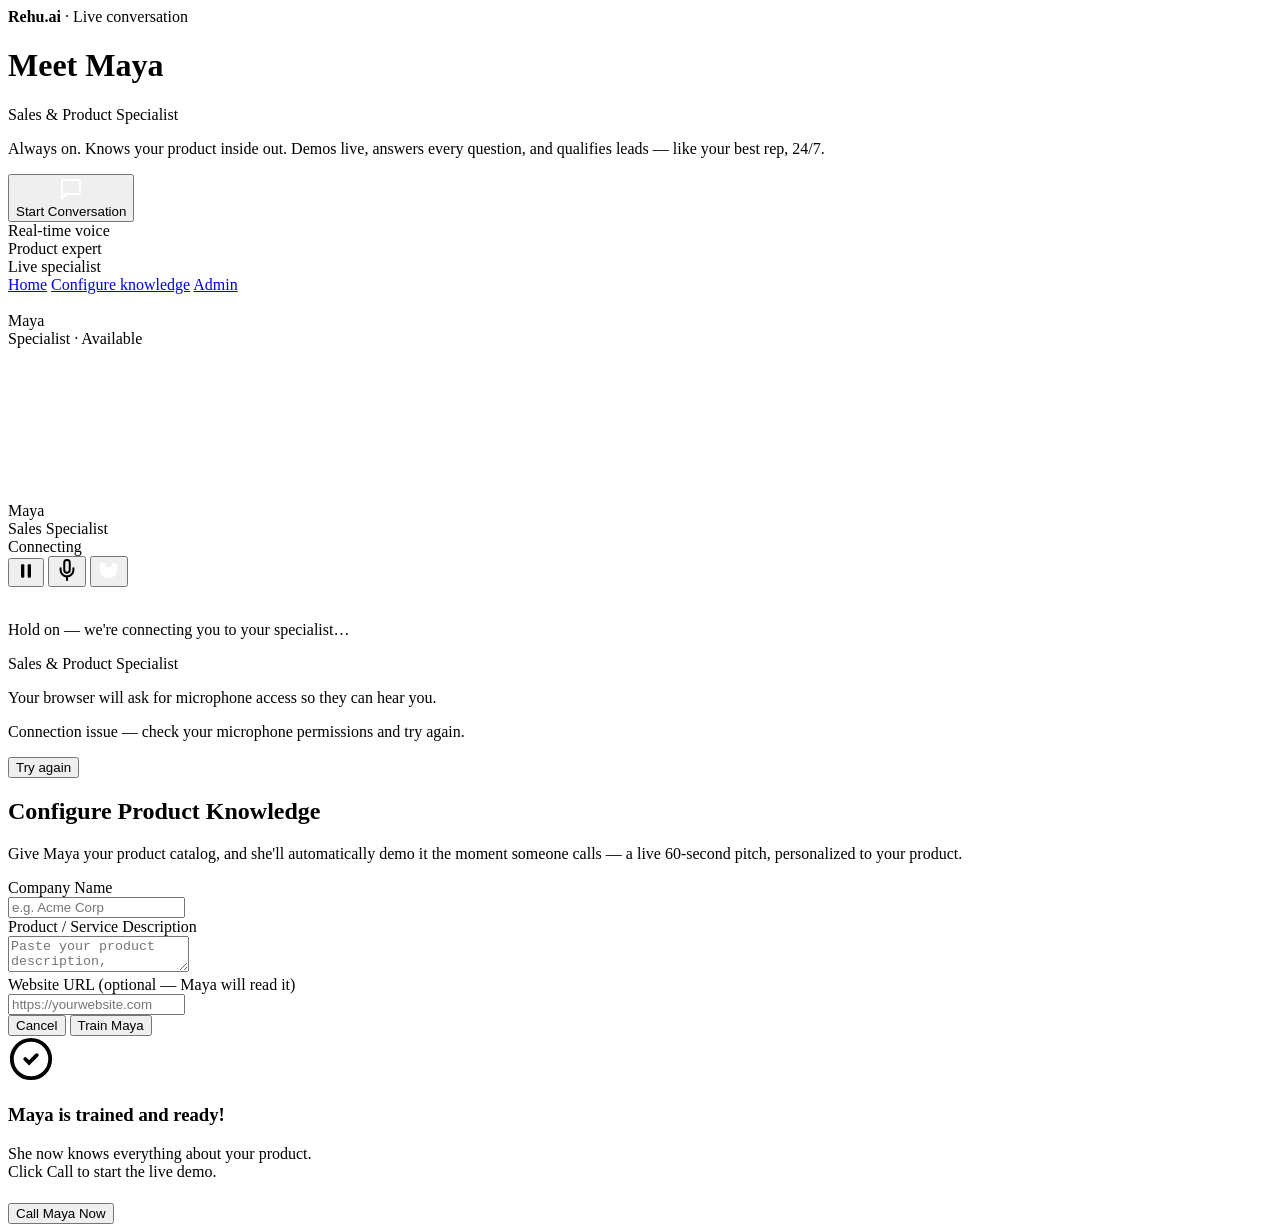
==== frontend/index.html @ 4619004e "Client-ready sprint: widget fix, admin auth, persona persistence, call UX. Fix embed widget to load " ====
<!DOCTYPE html>
<html lang="en" class="call-page">
<head>
<meta charset="UTF-8"/>
<meta name="viewport" content="width=device-width, initial-scale=1.0"/>
<title>Rehu.ai — Live Conversation</title>
<!-- LiveKit Web SDK — handles mic + avatar video in LiveAvatar FULL mode -->
<script src="https://cdn.jsdelivr.net/npm/livekit-client@2/dist/livekit-client.umd.min.js"></script>
<link rel="stylesheet" href="/static/rehu-light.css"/>
</head>
<body class="call-page">

<!-- LANDING -->
<div id="landing">
  <div class="l-left">
    <div class="brand"><strong>Rehu.ai</strong> · Live conversation</div>
    <div class="status-badge hidden" id="status-badge"></div>

    <h1 class="headline">Meet <span id="disp-name">Maya</span></h1>
    <p class="headline-role" id="disp-role">Sales &amp; Product Specialist</p>
    <p class="sub" id="disp-sub">Always on. Knows your product inside out. Demos live, answers every question, and qualifies leads — like your best rep, 24/7.</p>

    <!-- START CONVERSATION -->
    <button class="call-btn" id="call-btn" onclick="startCall()">
      <div class="ph">
        <svg width="24" height="24" viewBox="0 0 24 24" fill="none" stroke="white" stroke-width="2.2" stroke-linecap="round" stroke-linejoin="round">
          <path d="M21 15a2 2 0 0 1-2 2H7l-4 4V5a2 2 0 0 1 2-2h14a2 2 0 0 1 2 2z"/>
        </svg>
      </div>
      <span id="call-btn-label">Start Conversation</span>
    </button>

    <div class="feature-row">
      <div class="fpill">Real-time voice</div>
      <div class="fpill">Product expert</div>
      <div class="fpill">Live specialist</div>
    </div>
    <div class="l-links">
      <a href="/">Home</a>
      <a href="#" onclick="openCatalog();return false">Configure knowledge</a>
      <a href="/admin">Admin</a>
    </div>
  </div>

  <div class="l-right">
    <div class="av-frame persona-alive">
      <div class="av-skeleton" id="av-skeleton"></div>
      <img id="hero-img" class="persona-poster" src="" alt="" loading="eager"/>
      <div class="av-label">
        <div class="av-dot"></div>
        <div><div class="av-nm" id="av-nm">Maya</div><div class="av-st" id="av-st">Specialist · Available</div></div>
      </div>
    </div>
  </div>
</div>

<!-- CALL SCREEN -->
<div id="call-screen">
  <img id="call-poster" class="call-poster" alt="" />
  <video id="av-video" autoplay playsinline></video>

  <div class="cs-top">
    <div class="cs-id">
      <div class="cs-dot"></div>
      <div><div class="cs-nm" id="cs-nm">Maya</div><div class="cs-co" id="cs-co">Sales Specialist</div></div>
    </div>
    <div class="cs-chip" id="cs-chip">Connecting</div>
  </div>

  <div class="transcript" id="transcript"></div>

  <div class="cs-ctrl">
    <!-- Interrupt -->
    <button class="cbtn" title="Interrupt Maya" onclick="interrupt()">
      <svg width="20" height="20" viewBox="0 0 24 24" fill="currentColor">
        <rect x="6" y="4" width="4" height="16" rx="1"/><rect x="14" y="4" width="4" height="16" rx="1"/>
      </svg>
    </button>

    <!-- Mute / Unmute -->
    <button class="cbtn" id="mute-btn" title="Mute / Unmute mic" onclick="toggleMute()">
      <svg id="mic-on" width="22" height="22" viewBox="0 0 24 24" fill="none" stroke="currentColor" stroke-width="2.2" stroke-linecap="round">
        <path d="M12 1a3 3 0 0 0-3 3v8a3 3 0 0 0 6 0V4a3 3 0 0 0-3-3z"/>
        <path d="M19 10v2a7 7 0 0 1-14 0v-2"/>
        <line x1="12" y1="19" x2="12" y2="23"/>
      </svg>
      <svg id="mic-off" width="22" height="22" viewBox="0 0 24 24" fill="none" stroke="currentColor" stroke-width="2.2" stroke-linecap="round" style="display:none">
        <line x1="1" y1="1" x2="23" y2="23"/>
        <path d="M9 9v3a3 3 0 0 0 5.12 2.12M15 9.34V4a3 3 0 0 0-5.94-.6"/>
        <path d="M17 16.95A7 7 0 0 1 5 12v-2m14 0v2a7 7 0 0 1-.11 1.23"/>
        <line x1="12" y1="19" x2="12" y2="23"/>
      </svg>
    </button>

    <!-- End call -->
    <button class="cbtn" id="end-btn" title="End call" onclick="endCall()">
      <svg width="22" height="22" viewBox="0 0 24 24" fill="white">
        <path d="M18.36 5.64a9 9 0 0 0-12.73 0L1.22 10.05a1 1 0 0 0 0 1.41l2.83 2.83a1 1 0 0 0 1.41 0l1.42-1.42a1 1 0 0 1 1.41 0l3.54 3.54a1 1 0 0 1 0 1.41l-1.42 1.42a1 1 0 0 0 0 1.41l2.83 2.83a1 1 0 0 0 1.41 0l4.42-4.41a9 9 0 0 0 0-12.73z" transform="rotate(135 12 12)"/>
      </svg>
    </button>
  </div>
</div>

<!-- Immersive connect experience -->
<div id="connect-overlay" aria-live="polite">
  <div class="connect-card">
    <div class="connect-photo-wrap">
      <div class="connect-photo-ring"></div>
      <img id="connect-photo" src="" alt=""/>
    </div>
    <div class="connect-progress"><div class="connect-progress-bar"></div></div>
    <p class="connect-title" id="connect-title">Hold on — we're connecting you to your specialist…</p>
    <p class="connect-sub" id="connect-sub">Sales & Product Specialist</p>
    <p class="connect-mic-hint" id="connect-mic-hint">Your browser will ask for microphone access so they can hear you.</p>
  </div>
</div>

<div id="call-error-banner" class="call-error-banner hidden" role="alert">
  <p id="call-error-msg">Connection issue — check your microphone permissions and try again.</p>
  <button type="button" class="call-error-retry" onclick="startCall()">Try again</button>
</div>

<div id="overlay" style="display:none"></div>

<!-- Catalog modal -->
<div id="cat-modal" onclick="if(event.target===this)closeCatalog()">
  <div class="modal">
    <div id="cat-form">
      <h2>Configure Product Knowledge</h2>
      <p>Give Maya your product catalog, and she'll automatically demo it the moment someone calls — a live 60-second pitch, personalized to your product.</p>
      <div class="flbl">Company Name</div>
      <input class="fi" id="c-co" type="text" placeholder="e.g. Acme Corp"/>
      <div class="flbl">Product / Service Description</div>
      <textarea class="fi" id="c-txt" placeholder="Paste your product description, features, pricing, use cases, FAQs…"></textarea>
      <div class="flbl">Website URL (optional — Maya will read it)</div>
      <input class="fi" id="c-url" type="url" placeholder="https://yourwebsite.com"/>
      <div class="ma">
        <button class="mb s" onclick="closeCatalog()">Cancel</button>
        <button class="mb p" id="c-save" onclick="saveCatalog()">Train Maya</button>
      </div>
    </div>
    <div class="m-ok" id="cat-ok">
      <svg width="46" height="46" viewBox="0 0 24 24" fill="none" stroke="currentColor" stroke-width="2" stroke-linecap="round">
        <circle cx="12" cy="12" r="10"/><path d="M9 12l2 2 4-4"/>
      </svg>
      <h3>Maya is trained and ready!</h3>
      <p>She now knows everything about your product.<br>Click Call to start the live demo.</p>
      <div class="ma" style="margin-top:22px">
        <button class="mb p" onclick="closeCatalog();startCall()">Call Maya Now</button>
      </div>
    </div>
  </div>
</div>

<script src="/static/call-experience.js"></script>
<script src="/static/persona-live.js"></script>
<script>
// ═══════════════ STATE ═══════════════
let sessionId   = null;
let livekitRoom = null;
let avatarAudioEl = null;
let wsConn      = null;
let sessionMode = 'liveavatar';
let micEnabled  = true;
let personaId   = new URLSearchParams(location.search).get('persona') || 'default';
const urlParams = new URLSearchParams(location.search);
const isWidget  = urlParams.get('widget') === '1';
let personaName = 'Maya';
let companyName = 'our company';

const PERSONA_SUBS = {
  'hr-interviewer': (n, c) => `${n} conducts structured first-round interviews for ${c}. Evaluates candidates consistently — upload job descriptions in Admin.`,
  'onboarding-guide': (n, c) => `${n} is your onboarding guide at ${c} — policies, IT, benefits, and first-week support, 24/7.`,
  'human-chatbot': (n, c) => `${n} delivers live voice and video support for ${c} — a human presence, not a text widget.`,
  'support-agent': (n, c) => `${n} handles tier-1 support for ${c} — empathetic, fast, and always available.`,
  'product-demo': (n, c) => `${n} hosts interactive product demos for ${c}. Walkthroughs that adapt to each visitor.`,
  'demo-host': (n, c) => `${n} hosts interactive product demos for ${c}.`,
  'healthcare-guide': (n, c) => `${n} explains services and guides patients through next steps for ${c} — clear, empathetic, and compliant.`,
  'meeting-assistant': (n, c) => `${n} is your meeting assistant for ${c}. Enterprise Zoom and Teams join coming soon.`,
  'default': (n, c) => `${n} is your sales and product specialist for ${c}. Live demos, qualification, and Smartsheet-ready lead capture — 24/7.`,
};
let roleTitle = 'Sales & Product Specialist';
let transcriptPending = null;
let mediaRec    = null;
let isRecording = false;
let liveavatarKeySet = false;

// ═══════════════ INIT ═══════════════
window.addEventListener('load', async () => {
  if (isWidget) {
    document.body.classList.add('widget-mode');
    const accent = urlParams.get('color');
    if (accent) document.documentElement.style.setProperty('--accent', decodeURIComponent(accent));
  }
  await loadPersona();
  await initExperience();
  if (window.RehuCall) RehuCall.initAlivePersona('.av-frame');
  // Live idle preview only on homepage — call page starts preview after session to avoid conflicts
});

window.addEventListener('pagehide', () => {
  if (window.RehuPersonaLive) RehuPersonaLive.stop();
});

function roleSubtitle() {
  const co = companyName && companyName !== 'our company' ? companyName : '';
  if (roleTitle && co) return `${roleTitle} @ ${co}`;
  return roleTitle || co || 'Specialist';
}

async function initExperience() {
  if (!window.RehuCall) return;
  await RehuCall.loadExperience(personaId);
  const exp = RehuCall.getExperience();
  if (exp?.role_title) {
    roleTitle = exp.role_title;
    const dr = document.getElementById('disp-role');
    if (dr) dr.textContent = roleTitle;
  }
  RehuCall.applyLanding(personaName, roleTitle);
  const csCo = document.getElementById('cs-co');
  if (csCo) csCo.textContent = roleSubtitle();
  if (exp?.preview_url) {
    RehuCall.setPreviewImage(exp.preview_url);
    const poster = document.getElementById('call-poster');
    if (poster) poster.src = exp.preview_url;
  }
}

async function loadPersona() {
  try {
    const p = await fetch(`/api/personas/${personaId}`).then(r => {
      if (!r.ok) { personaId = 'default'; return fetch('/api/personas/default').then(x => x.json()); }
      return r.json();
    });
    personaName = p.persona_name || 'Maya';
    companyName = p.company_name || 'our company';
    setNames(personaName);
    document.getElementById('cs-co').textContent = roleSubtitle();
    document.title = `Rehu.ai — Meet ${personaName}`;

    const subFn = PERSONA_SUBS[personaId] || PERSONA_SUBS.default;
    document.getElementById('disp-sub').textContent = subFn(personaName, companyName);

    const h = await fetch('/health').then(r=>r.json());
    liveavatarKeySet = !!h.services?.liveavatar_key_set;
    const b = document.getElementById('status-badge');
    if (!liveavatarKeySet) {
      b.className='status-badge warn'; b.innerHTML='Add LIVEAVATAR_API_KEY to enable video persona'; b.classList.remove('hidden');
    } else if (h.services.sandbox_mode) {
      b.className='status-badge ok';
      b.innerHTML='Demo mode — specialist knowledge &amp; voice active';
      b.classList.remove('hidden');
    }
  } catch(e) {}
}

function setNames(n) {
  ['disp-name','av-nm','cs-nm'].forEach(id=>{const el=document.getElementById(id);if(el)el.textContent=n;});
  const lbl = document.getElementById('call-btn-label');
  if (lbl) lbl.textContent = `Talk to ${n}`;
}


function hideCallError() {
  const b = document.getElementById('call-error-banner');
  if (b) b.classList.add('hidden');
}

function showCallError(msg) {
  const b = document.getElementById('call-error-banner');
  const m = document.getElementById('call-error-msg');
  if (m && msg) m.textContent = msg;
  if (b) b.classList.remove('hidden');
  if (window.RehuCall) RehuCall.hideConnectOverlay();
  document.getElementById('call-screen').style.display = 'none';
  document.getElementById('landing').style.display = 'grid';
  resetBtn();
}


// ═══════════════ START CALL ═══════════════
async function startCall() {
  const btn = document.getElementById('call-btn');
  hideCallError();
  btn.disabled = true;
  btn.innerHTML = `<div class="ph"><div class="spinner" style="width:22px;height:22px;border-width:2px;border-top-color:#fff;border-color:rgba(255,255,255,.3)"></div></div><span>Connecting…</span>`;

  if (window.RehuPersonaLive) {
    await RehuPersonaLive.stop();
    await new Promise((r) => setTimeout(r, 400));
  }

  if (window.RehuCall) RehuCall.showConnectOverlay(personaName);
  RehuCall?.transitionToCall();

  try {
    const res = await fetch('/api/sessions', {
      method:'POST', headers:{'Content-Type':'application/json'},
      body: JSON.stringify({persona_id: personaId}),
    });
    if (!res.ok) throw new Error('HTTP '+res.status);
    const data = await res.json();

    sessionId   = data.session_id;
    personaName = data.persona_name || personaName;
    sessionMode = data.mode || 'voice_only';

    setNames(personaName);
    document.getElementById('cs-co').textContent = roleSubtitle();
    setChip('connecting');
    if (data.sandbox_stream) {
      const chip = document.getElementById('cs-chip');
      chip.dataset.demo = '1';
    }

    if (sessionMode==='liveavatar' && data.livekit_url && data.livekit_client_token) {
      try {
        await connectLiveKit(data.livekit_url, data.livekit_client_token);
        if (data.opening_text) addMsg('ai', data.opening_text);
      } catch (lkErr) {
        console.error(lkErr);
        showCallError('Connection issue — retry or check microphone permissions.');
        return;
      }
    } else if (sessionMode === 'voice_only' && liveavatarKeySet) {
      showCallError('Connection issue — could not start video session. Please try again.');
      return;
    } else {
      await connectVoiceWS(data.opening_text||'');
      if (window.RehuCall) RehuCall.hideConnectOverlay();
    }
  } catch(e) {
    console.error(e);
    showCallError('Connection issue — retry or check microphone permissions.');
  }
}

// ═══════════════ LIVEKIT (LiveAvatar FULL mode) ═══════════════
function attachAvatarVideo(track) {
  if (!track || track.kind !== 'video') return;
  const v = document.getElementById('av-video');
  if (!v) return;
  track.attach(v);
  v.style.opacity = '1';
  v.style.display = 'block';
  const poster = document.getElementById('call-poster');
  if (poster) poster.classList.add('hidden');
  v.play().catch(() => {});
  setChip('listening');
  if (window.RehuCall) RehuCall.hideConnectOverlay();
}

function attachAvatarAudio(track) {
  if (!track || track.kind !== 'audio') return;
  if (avatarAudioEl) {
    try { track.detach(avatarAudioEl); } catch (e) {}
    avatarAudioEl.remove();
    avatarAudioEl = null;
  }
  avatarAudioEl = track.attach();
  avatarAudioEl.autoplay = true;
  avatarAudioEl.playsInline = true;
  avatarAudioEl.style.cssText = 'position:fixed;left:-9999px;width:1px;height:1px;opacity:0';
  document.body.appendChild(avatarAudioEl);
  const playAudio = async () => {
    try {
      if (livekitRoom) await livekitRoom.startAudio();
      await avatarAudioEl.play();
    } catch (e) {
      console.warn('Avatar audio play:', e);
    }
  };
  playAudio();
  setTimeout(playAudio, 400);
  setTimeout(playAudio, 1200);
}

function attachRemoteTracks(room, LC) {
  for (const participant of room.remoteParticipants.values()) {
    for (const pub of participant.trackPublications.values()) {
      if (pub.track) {
        if (pub.kind === 'video') attachAvatarVideo(pub.track);
        if (pub.kind === 'audio') attachAvatarAudio(pub.track);
      }
    }
  }
}

async function connectLiveKit(lkUrl, lkToken) {
  const LC = window.LivekitClient;
  if (!LC) throw new Error('LiveKit SDK not loaded');

  livekitRoom = new LC.Room({ adaptiveStream: true, dynacast: true });

  livekitRoom.on(LC.RoomEvent.TrackSubscribed, (track, pub, participant) => {
    console.log('Track subscribed:', track.kind, participant?.identity);
    if (track.kind === 'video') attachAvatarVideo(track);
    if (track.kind === 'audio') attachAvatarAudio(track);
  });

  livekitRoom.on(LC.RoomEvent.DataReceived, (data, participant, kind, topic) => {
    const text = new TextDecoder().decode(data);
    console.log('DataReceived topic:', topic, 'data:', text.slice(0, 120));
    try {
      handleAgentEvt(JSON.parse(text));
    } catch (e) {}
  });

  livekitRoom.on(LC.RoomEvent.Disconnected, () => { if (sessionId) endCall(); });

  await livekitRoom.connect(lkUrl, lkToken, { autoSubscribe: true });
  console.log('✓ LiveKit connected, room state:', livekitRoom.state);

  attachRemoteTracks(livekitRoom, LC);

  try {
    await livekitRoom.startAudio();
  } catch (e) {
    console.warn('startAudio failed:', e);
  }

  await enableMic();

  setTimeout(() => {
    if (window.RehuCall) RehuCall.hideConnectOverlay();
    const v = document.getElementById('av-video');
    if (v && v.style.opacity !== '1') {
      showCallError('Connection issue — video did not load. Check microphone permissions and try again.');
      if (livekitRoom) { try { livekitRoom.disconnect(); } catch (e) {} livekitRoom = null; }
    }
  }, 12000);
}

async function enableMic() {
  try {
    await livekitRoom.localParticipant.setMicrophoneEnabled(true);
    micEnabled = true;
    updateMicUI();
    if (window.RehuCall) RehuCall.hideConnectOverlay();
    console.log('✓ Mic published — real-time conversation active');
  } catch(e) {
    console.warn('Mic access denied:', e);
    if (window.RehuCall) RehuCall.hideConnectOverlay();
  }
}

function handleAgentEvt(evt) {
  const cs = document.getElementById('call-screen');
  switch(evt.event_type) {
    case 'avatar.speak_started':
      setChip('speaking'); cs.classList.add('maya-speaks'); break;
    case 'avatar.speak_ended':
      setChip('listening'); cs.classList.remove('maya-speaks'); break;
    case 'user.speak_started':
      const mb = document.getElementById('mute-btn');
      if (!mb.classList.contains('muted')) {
        mb.classList.add('user-speaking');
        setTimeout(()=>mb.classList.remove('user-speaking'), 1500);
      }
      break;
    case 'transcript.user':
      if (evt.data?.text) addMsg('me', evt.data.text); break;
    case 'transcript.avatar':
      if (evt.data?.text) addMsg('ai', evt.data.text); break;
    case 'avatar.ready':
      if (window.RehuCall) RehuCall.hideConnectOverlay();
      setChip('listening'); break;
  }
}

function sendCtrl(type, extra={}) {
  if (!livekitRoom) return;
  livekitRoom.localParticipant.publishData(
    new TextEncoder().encode(JSON.stringify({
      event_id: crypto.randomUUID(), event_type: type, session_id: sessionId, ...extra
    })),
    {reliable:true, topic:'agent-control'}
  ).catch(()=>{});
}

function interrupt() {
  sendCtrl('avatar.interrupt');
  document.getElementById('call-screen').classList.remove('maya-speaks');
  setChip('listening');
}

async function toggleMute() {
  micEnabled = !micEnabled;
  if (livekitRoom) {
    try { await livekitRoom.localParticipant.setMicrophoneEnabled(micEnabled); } catch(e){}
  } else {
    // voice-only fallback
    micEnabled ? startVoiceRec() : stopVoiceRec();
  }
  updateMicUI();
}

function updateMicUI() {
  const btn = document.getElementById('mute-btn');
  document.getElementById('mic-on').style.display  = micEnabled ? '' : 'none';
  document.getElementById('mic-off').style.display = micEnabled ? 'none' : '';
  if (micEnabled) { btn.classList.remove('muted'); if(document.getElementById('cs-chip').textContent==='Muted') setChip('listening'); }
  else { btn.classList.add('muted'); setChip('muted'); }
}

// ═══════════════ VOICE-ONLY FALLBACK ═══════════════
async function connectVoiceWS(openingText) {
  const proto = location.protocol==='https:'?'wss:':'ws:';
  wsConn = new WebSocket(`${proto}//${location.host}/ws/voice/${sessionId}`);
  wsConn.onopen = () => {
    setTimeout(()=>wsConn?.readyState===1 && wsConn.send(JSON.stringify({type:'start_demo'})), 400);
    setChip('listening');
    startVoiceRec(); // auto-start continuous mic
  };
  wsConn.onmessage = e => {
    const m = JSON.parse(e.data);
    if (m.type==='transcript') addMsg(m.role==='assistant'?'ai':'me', m.text);
    else if (m.type==='audio') playAudio(m.data);
    else if (m.type==='status') {
      const s = (m.message||'').toLowerCase();
      setChip(s.includes('speak')?'speaking':s.includes('think')?'thinking':'listening');
    }
  };
  wsConn.onclose = () => { if(sessionId) endCall(); };
}

async function startVoiceRec() {
  if (isRecording) return;
  try {
    const stream = await navigator.mediaDevices.getUserMedia({audio:true});
    mediaRec = new MediaRecorder(stream, {mimeType:'audio/webm'});
    mediaRec.ondataavailable = e => {
      if (e.data.size>0 && wsConn?.readyState===1 && micEnabled) {
        const rd = new FileReader();
        rd.onloadend = () => wsConn.send(JSON.stringify({type:'audio_chunk',data:rd.result.split(',')[1]}));
        rd.readAsDataURL(e.data);
      }
    };
    mediaRec.start(300);
    isRecording = true;
  } catch(e) { console.warn('Mic denied for voice mode'); }
}

function stopVoiceRec() {
  if (!isRecording||!mediaRec) return;
  mediaRec.stop(); mediaRec.stream?.getTracks().forEach(t=>t.stop()); isRecording=false;
}

function playAudio(b64) {
  const url = URL.createObjectURL(new Blob([Uint8Array.from(atob(b64),c=>c.charCodeAt(0))],{type:'audio/mpeg'}));
  const a   = new Audio(url);
  a.onended = ()=>URL.revokeObjectURL(url);
  a.play().catch(()=>{});
}

// ═══════════════ END CALL ═══════════════
async function endCall() {
  const sid = sessionId; sessionId = null;
  if (livekitRoom) { try{await livekitRoom.disconnect();}catch(e){} livekitRoom=null; }
  if (wsConn)      { try{wsConn.send(JSON.stringify({type:'end'}));wsConn.close();}catch(e){} wsConn=null; }
  stopVoiceRec();
  if (avatarAudioEl) { avatarAudioEl.remove(); avatarAudioEl = null; }
  const v = document.getElementById('av-video');
  if (v) try{v.srcObject=null;}catch(e){}
  document.getElementById('call-screen').classList.remove('maya-speaks');
  if (sid) fetch(`/api/sessions/${sid}`,{method:'DELETE'}).catch(()=>{});
  document.getElementById('call-screen').style.display = 'none';
  document.getElementById('landing').style.display     = 'grid';
  document.getElementById('transcript').innerHTML = '';
  micEnabled = true; updateMicUI(); resetBtn();
  const poster = document.getElementById('call-poster');
  if (poster) poster.classList.remove('hidden');
  const chip = document.getElementById('cs-chip');
  if (chip) delete chip.dataset.demo;
  if (isWidget) {
    window.parent.postMessage({ type: 'sh:session_ended' }, '*');
  }
}

// ═══════════════ UI ═══════════════
function setChip(state) {
  const c = document.getElementById('cs-chip');
  c.className='cs-chip';
  if (c.dataset.demo === '1' && state === 'listening') {
    c.textContent = 'Demo mode';
    c.classList.add('demo');
    return;
  }
  const labels = {
    connecting:'Connecting…',
    listening:'Listening',
    speaking:`${personaName} is speaking`,
    thinking:'Thinking…',
    muted:'Muted',
  };
  c.textContent = labels[state] || state;
  if (state!=='connecting') c.classList.add(state);
}
function addMsg(role,text) {
  if (!text) return;
  const append = () => {
    const w=document.getElementById('transcript'),el=document.createElement('div');
    el.className='tmsg '+role; el.textContent=text; w.appendChild(el);
    while(w.children.length>6) w.removeChild(w.firstChild);
    w.scrollTop=w.scrollHeight;
  };
  if (transcriptPending) cancelAnimationFrame(transcriptPending);
  transcriptPending = requestAnimationFrame(() => { append(); transcriptPending = null; });
}
function showOv() {}
function updateOv() {}
function hideOv() { if (window.RehuCall) RehuCall.hideConnectOverlay(); }
function resetBtn() {
  const btn=document.getElementById('call-btn'); btn.disabled=false;
  btn.innerHTML=`<div class="ph"><svg width="24" height="24" viewBox="0 0 24 24" fill="none" stroke="white" stroke-width="2.2" stroke-linecap="round" stroke-linejoin="round"><path d="M21 15a2 2 0 0 1-2 2H7l-4 4V5a2 2 0 0 1 2-2h14a2 2 0 0 1 2 2z"/></svg></div><span id="call-btn-label">Talk to ${personaName}</span>`;
}

// ═══════════════ CATALOG MODAL ═══════════════
function openCatalog()  { document.getElementById('cat-modal').classList.add('show'); }
function closeCatalog() {
  document.getElementById('cat-modal').classList.remove('show');
  document.getElementById('cat-form').style.display='';
  document.getElementById('cat-ok').style.display='none';
  const b=document.getElementById('c-save');b.disabled=false;b.textContent='Train Maya';
}
async function saveCatalog() {
  const co=document.getElementById('c-co').value.trim();
  const tx=document.getElementById('c-txt').value.trim();
  const ur=document.getElementById('c-url').value.trim();
  if (!tx&&!ur) { alert('Please enter a description or URL.'); return; }
  const btn=document.getElementById('c-save'); btn.disabled=true; btn.textContent='Training…';
  try {
    if (co) { await fetch(`/api/personas/${personaId}`,{method:'PUT',headers:{'Content-Type':'application/json'},body:JSON.stringify({persona_id:personaId,persona_name:personaName,company_name:co})}); companyName=co; }
    if (tx) await fetch('/api/knowledge/add',{method:'POST',headers:{'Content-Type':'application/json'},body:JSON.stringify({persona_id:personaId,source_type:'text',content:tx,title:`${co||'Product'} Knowledge`})});
    if (ur) await fetch('/api/knowledge/add',{method:'POST',headers:{'Content-Type':'application/json'},body:JSON.stringify({persona_id:personaId,source_type:'url',content:ur,title:co||'Website'})});
    if (co) document.getElementById('disp-sub').textContent=`${personaName} knows everything about ${co}. She demos live, handles every question, and qualifies leads — 24/7.`;
    document.getElementById('cat-form').style.display='none';
    document.getElementById('cat-ok').style.display='block';
  } catch(e) { alert('Error: '+e.message); btn.disabled=false; btn.textContent='Train Maya'; }
}
</script>
</body>
</html>
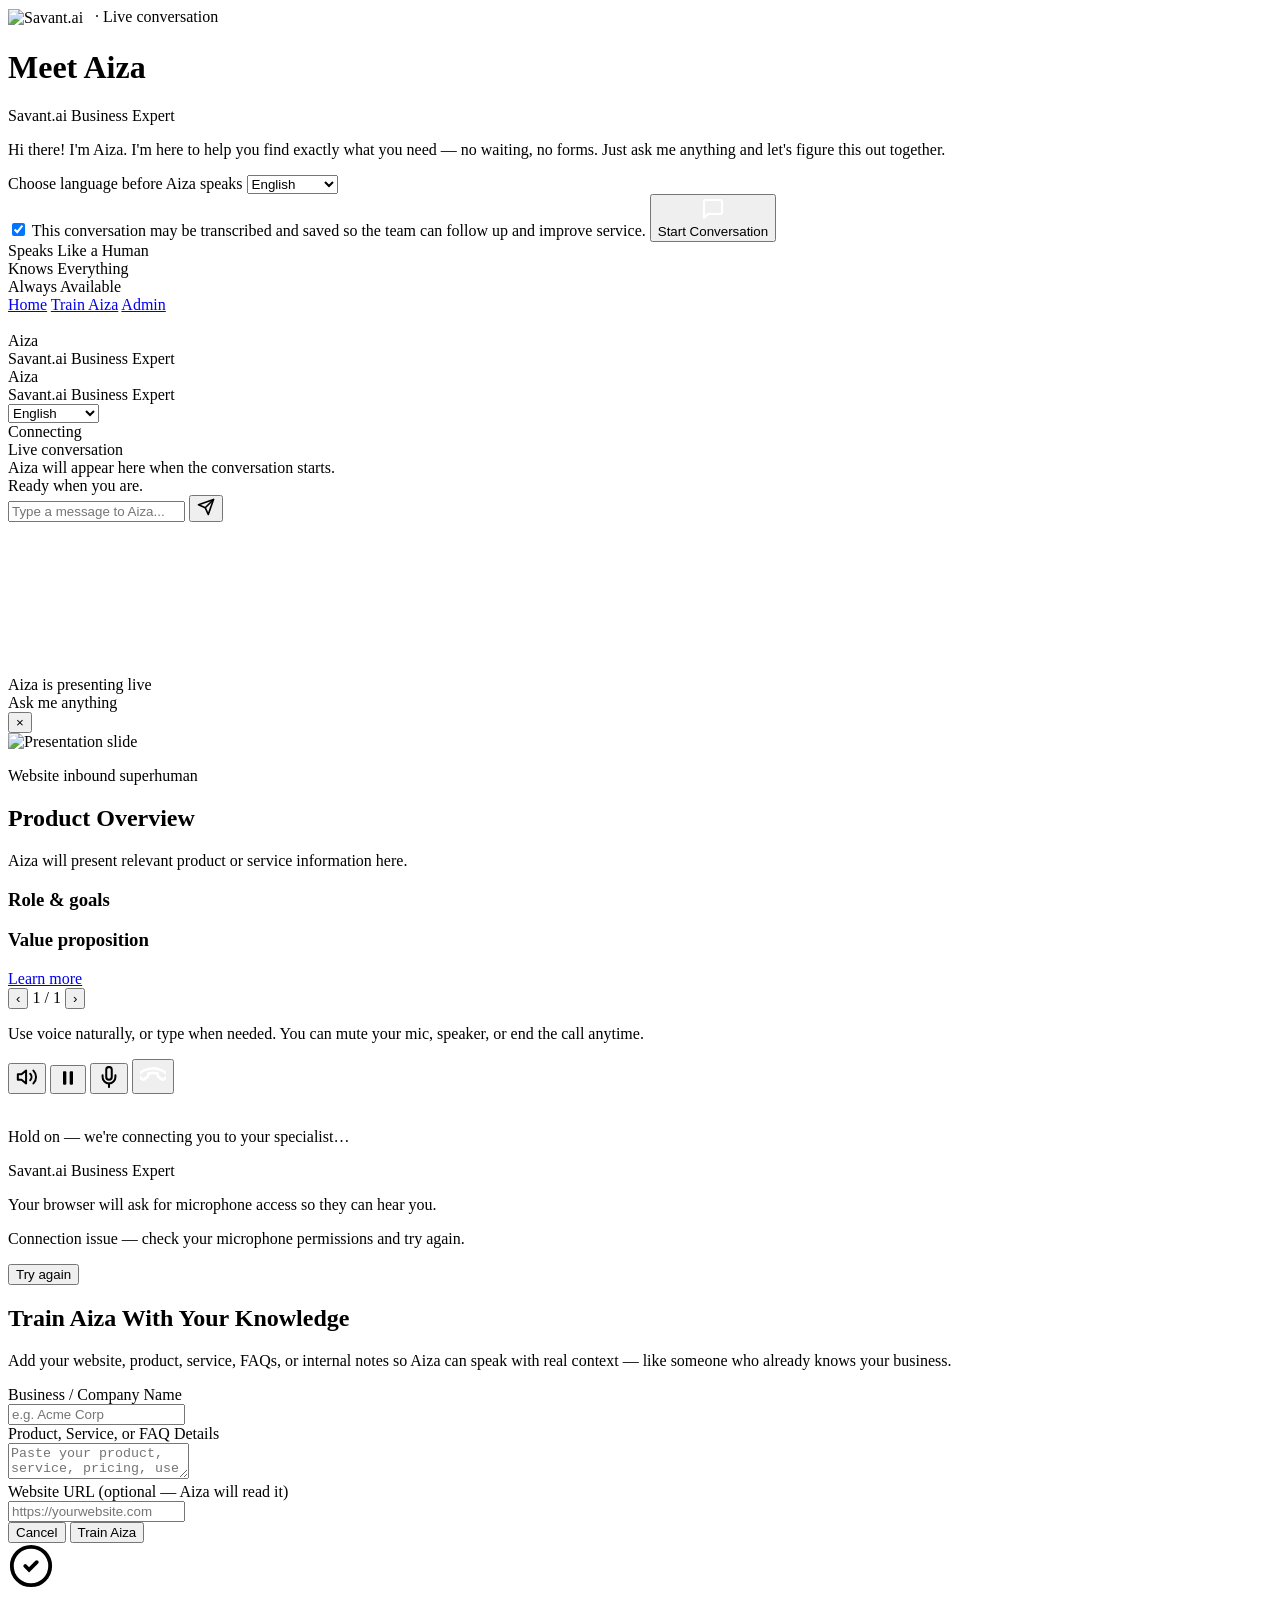
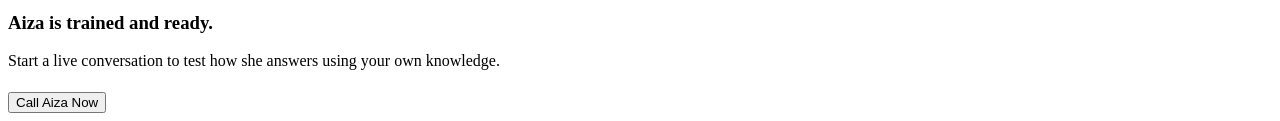
==== commit 6cc811a3: "Savant.ai cinematic homepage + real-time persona connections Frontend - Rewrite homepage.html as a s" ====
--- a/frontend/index.html
+++ b/frontend/index.html
@@ -3,22 +3,45 @@
 <head>
 <meta charset="UTF-8"/>
 <meta name="viewport" content="width=device-width, initial-scale=1.0"/>
-<title>Rehu.ai — Live Conversation</title>
+<title>The Smart Human.ai — Live Conversation</title>
+<link rel="icon" type="image/svg+xml" href="/static/savant-icon.svg"/>
+<link rel="apple-touch-icon" href="/static/savant-icon.svg"/>
 <!-- LiveKit Web SDK — handles mic + avatar video in LiveAvatar FULL mode -->
 <script src="https://cdn.jsdelivr.net/npm/livekit-client@2/dist/livekit-client.umd.min.js"></script>
-<link rel="stylesheet" href="/static/rehu-light.css"/>
+<link rel="stylesheet" href="/static/savant-light.css"/>
 </head>
 <body class="call-page">
 
 <!-- LANDING -->
 <div id="landing">
   <div class="l-left">
-    <div class="brand"><strong>Rehu.ai</strong> · Live conversation</div>
+    <div class="brand"><img src="/static/savant-logo.svg" alt="Savant.ai" style="height:24px;width:auto;max-width:220px;vertical-align:middle;margin-right:8px"/> · Live conversation</div>
     <div class="status-badge hidden" id="status-badge"></div>
 
-    <h1 class="headline">Meet <span id="disp-name">Maya</span></h1>
-    <p class="headline-role" id="disp-role">Sales &amp; Product Specialist</p>
-    <p class="sub" id="disp-sub">Always on. Knows your product inside out. Demos live, answers every question, and qualifies leads — like your best rep, 24/7.</p>
+    <h1 class="headline">Meet <span id="disp-name">Aiza</span></h1>
+    <p class="headline-role" id="disp-role">Savant.ai Business Expert</p>
+    <p class="sub" id="disp-sub">Hi there! I'm Aiza. I'm here to help you find exactly what you need — no waiting, no forms. Just ask me anything and let's figure this out together.</p>
+
+    <div class="lang-row">
+      <label class="flbl" for="call-language">Choose language before Aiza speaks</label>
+      <select class="fi lang-select" id="call-language" onchange="applyLanguageChoice()">
+        <option value="en">English</option>
+        <option value="zh">Chinese</option>
+        <option value="ar">Arabic</option>
+        <option value="es">Spanish</option>
+        <option value="fr">French</option>
+        <option value="hi">Hindi</option>
+        <option value="te">Telugu</option>
+        <option value="ja">Japanese</option>
+        <option value="de">German</option>
+        <option value="pt">Portuguese</option>
+      </select>
+    </div>
+
+    <label class="consent-row">
+      <input type="checkbox" id="consent-check" checked/>
+      <span id="consent-copy">This conversation may be transcribed and saved so the team can follow up and improve service.</span>
+    </label>
 
     <!-- START CONVERSATION -->
     <button class="call-btn" id="call-btn" onclick="startCall()">
@@ -31,13 +54,13 @@
     </button>
 
     <div class="feature-row">
-      <div class="fpill">Real-time voice</div>
-      <div class="fpill">Product expert</div>
-      <div class="fpill">Live specialist</div>
+      <div class="fpill">Speaks Like a Human</div>
+      <div class="fpill">Knows Everything</div>
+      <div class="fpill">Always Available</div>
     </div>
     <div class="l-links">
       <a href="/">Home</a>
-      <a href="#" onclick="openCatalog();return false">Configure knowledge</a>
+      <a href="#" onclick="openCatalog();return false">Train Aiza</a>
       <a href="/admin">Admin</a>
     </div>
   </div>
@@ -48,7 +71,7 @@
       <img id="hero-img" class="persona-poster" src="" alt="" loading="eager"/>
       <div class="av-label">
         <div class="av-dot"></div>
-        <div><div class="av-nm" id="av-nm">Maya</div><div class="av-st" id="av-st">Specialist · Available</div></div>
+        <div><div class="av-nm" id="av-nm">Aiza</div><div class="av-st" id="av-st">Savant.ai Business Expert</div></div>
       </div>
     </div>
   </div>
@@ -56,48 +79,133 @@
 
 <!-- CALL SCREEN -->
 <div id="call-screen">
-  <img id="call-poster" class="call-poster" alt="" />
-  <video id="av-video" autoplay playsinline></video>
-
-  <div class="cs-top">
-    <div class="cs-id">
-      <div class="cs-dot"></div>
-      <div><div class="cs-nm" id="cs-nm">Maya</div><div class="cs-co" id="cs-co">Sales Specialist</div></div>
+  <div class="call-shell">
+    <div class="cs-top">
+      <div class="cs-id">
+        <div class="cs-dot"></div>
+        <div><div class="cs-nm" id="cs-nm">Aiza</div><div class="cs-co" id="cs-co">Savant.ai Business Expert</div></div>
+      </div>
+      <div class="cs-top-right">
+        <select class="cs-lang-select" id="call-language-live" onchange="switchCallLanguage(this.value)" aria-label="Change conversation language">
+          <option value="en">English</option>
+          <option value="es">Spanish</option>
+          <option value="fr">French</option>
+          <option value="hi">Hindi</option>
+          <option value="te">Telugu</option>
+          <option value="ja">Japanese</option>
+          <option value="zh">Chinese</option>
+          <option value="ar">Arabic</option>
+          <option value="de">German</option>
+          <option value="pt">Portuguese</option>
+        </select>
+        <div class="lang-confirm" id="lang-confirm" aria-live="polite"></div>
+        <div class="cs-chip" id="cs-chip">Connecting</div>
+      </div>
     </div>
-    <div class="cs-chip" id="cs-chip">Connecting</div>
-  </div>
-
-  <div class="transcript" id="transcript"></div>
-
-  <div class="cs-ctrl">
-    <!-- Interrupt -->
-    <button class="cbtn" title="Interrupt Maya" onclick="interrupt()">
-      <svg width="20" height="20" viewBox="0 0 24 24" fill="currentColor">
-        <rect x="6" y="4" width="4" height="16" rx="1"/><rect x="14" y="4" width="4" height="16" rx="1"/>
-      </svg>
-    </button>
-
-    <!-- Mute / Unmute -->
-    <button class="cbtn" id="mute-btn" title="Mute / Unmute mic" onclick="toggleMute()">
-      <svg id="mic-on" width="22" height="22" viewBox="0 0 24 24" fill="none" stroke="currentColor" stroke-width="2.2" stroke-linecap="round">
-        <path d="M12 1a3 3 0 0 0-3 3v8a3 3 0 0 0 6 0V4a3 3 0 0 0-3-3z"/>
-        <path d="M19 10v2a7 7 0 0 1-14 0v-2"/>
-        <line x1="12" y1="19" x2="12" y2="23"/>
-      </svg>
-      <svg id="mic-off" width="22" height="22" viewBox="0 0 24 24" fill="none" stroke="currentColor" stroke-width="2.2" stroke-linecap="round" style="display:none">
-        <line x1="1" y1="1" x2="23" y2="23"/>
-        <path d="M9 9v3a3 3 0 0 0 5.12 2.12M15 9.34V4a3 3 0 0 0-5.94-.6"/>
-        <path d="M17 16.95A7 7 0 0 1 5 12v-2m14 0v2a7 7 0 0 1-.11 1.23"/>
-        <line x1="12" y1="19" x2="12" y2="23"/>
-      </svg>
-    </button>
-
-    <!-- End call -->
-    <button class="cbtn" id="end-btn" title="End call" onclick="endCall()">
-      <svg width="22" height="22" viewBox="0 0 24 24" fill="white">
-        <path d="M18.36 5.64a9 9 0 0 0-12.73 0L1.22 10.05a1 1 0 0 0 0 1.41l2.83 2.83a1 1 0 0 0 1.41 0l1.42-1.42a1 1 0 0 1 1.41 0l3.54 3.54a1 1 0 0 1 0 1.41l-1.42 1.42a1 1 0 0 0 0 1.41l2.83 2.83a1 1 0 0 0 1.41 0l4.42-4.41a9 9 0 0 0 0-12.73z" transform="rotate(135 12 12)"/>
-      </svg>
-    </button>
+
+    <div class="call-split">
+      <aside class="chat-col" aria-label="Live transcript and chat">
+        <div class="presenter-dock" id="presenter-dock" aria-label="Aiza live presenter"></div>
+        <div class="chat-label">Live conversation</div>
+        <div class="transcript" id="transcript">
+          <div class="transcript-empty" id="transcript-empty">Aiza will appear here when the conversation starts.</div>
+        </div>
+        <div class="chat-status" id="chat-status">Ready when you are.</div>
+        <form class="chat-input-row" onsubmit="sendChatMessage(event)">
+          <input class="chat-input" id="chat-input" type="text" autocomplete="off" placeholder="Type a message to Aiza..."/>
+          <button class="chat-send" type="submit" title="Send message" aria-label="Send message">
+            <svg width="18" height="18" viewBox="0 0 24 24" fill="none" stroke="currentColor" stroke-width="2.2" stroke-linecap="round" stroke-linejoin="round">
+              <path d="M22 2L11 13"/>
+              <path d="M22 2L15 22L11 13L2 9L22 2Z"/>
+            </svg>
+          </button>
+        </form>
+      </aside>
+
+      <main class="media-col" aria-label="Aiza live video">
+        <div class="video-wrap" id="avatar-stage">
+          <img id="call-poster" class="call-poster" alt="" />
+          <video id="av-video" autoplay playsinline></video>
+          <div class="presenter-caption" aria-hidden="true">
+            <span class="presenter-pulse"></span>
+            <span>Aiza is presenting live</span>
+          </div>
+          <div class="avatar-idle-presence" aria-hidden="true">
+            <span class="idle-orb"></span>
+            <span id="avatar-presence-label">Ask me anything</span>
+          </div>
+          <section class="presentation-stage hidden" id="presentation-stage" aria-label="Product presentation">
+            <button class="presentation-close" type="button" onclick="closePresentation()" aria-label="Close presentation">×</button>
+            <div class="slide-viewport">
+              <img id="presentation-image" class="presentation-image hidden" alt="Presentation slide" />
+              <div class="presentation-slide" id="presentation-fallback">
+                <p class="presentation-eyebrow" id="presentation-eyebrow">Website inbound superhuman</p>
+                <h2 id="presentation-title">Product Overview</h2>
+                <p id="presentation-subtitle">Aiza will present relevant product or service information here.</p>
+                <div class="presentation-grid">
+                  <div>
+                    <h3>Role & goals</h3>
+                    <ul id="presentation-bullets"></ul>
+                  </div>
+                  <div>
+                    <h3>Value proposition</h3>
+                    <ul id="presentation-values"></ul>
+                  </div>
+                </div>
+                <a class="presentation-cta hidden" id="presentation-cta" href="#" target="_blank" rel="noopener">Learn more</a>
+              </div>
+            </div>
+            <div class="slide-controls hidden" id="slide-controls" aria-label="Slide navigation">
+              <button type="button" onclick="showPresentationSlide(-1)" aria-label="Previous slide">‹</button>
+              <span id="slide-count">1 / 1</span>
+              <button type="button" onclick="showPresentationSlide(1)" aria-label="Next slide">›</button>
+            </div>
+          </section>
+        </div>
+        <p class="privacy-notice">Use voice naturally, or type when needed. You can mute your mic, speaker, or end the call anytime.</p>
+      </main>
+    </div>
+
+    <div class="cs-ctrl">
+      <button class="cbtn" id="speaker-btn" title="Speaker on / off" aria-label="Speaker on / off" onclick="toggleSpeaker()">
+        <svg id="speaker-on" width="22" height="22" viewBox="0 0 24 24" fill="none" stroke="currentColor" stroke-width="2.2" stroke-linecap="round" stroke-linejoin="round">
+          <path d="M11 5L6 9H2v6h4l5 4V5z"/>
+          <path d="M15.5 8.5a5 5 0 0 1 0 7"/>
+          <path d="M19 5a10 10 0 0 1 0 14"/>
+        </svg>
+        <svg id="speaker-off" width="22" height="22" viewBox="0 0 24 24" fill="none" stroke="currentColor" stroke-width="2.2" stroke-linecap="round" stroke-linejoin="round" style="display:none">
+          <path d="M11 5L6 9H2v6h4l5 4V5z"/>
+          <line x1="22" y1="9" x2="16" y2="15"/>
+          <line x1="16" y1="9" x2="22" y2="15"/>
+        </svg>
+      </button>
+
+      <button class="cbtn" title="Interrupt Aiza" aria-label="Interrupt Aiza" onclick="interrupt()">
+        <svg width="20" height="20" viewBox="0 0 24 24" fill="currentColor">
+          <rect x="6" y="4" width="4" height="16" rx="1"/><rect x="14" y="4" width="4" height="16" rx="1"/>
+        </svg>
+      </button>
+
+      <button class="cbtn" id="mute-btn" title="Mute / Unmute mic" aria-label="Mute / Unmute mic" onclick="toggleMute()">
+        <svg id="mic-on" width="22" height="22" viewBox="0 0 24 24" fill="none" stroke="currentColor" stroke-width="2.2" stroke-linecap="round">
+          <path d="M12 1a3 3 0 0 0-3 3v8a3 3 0 0 0 6 0V4a3 3 0 0 0-3-3z"/>
+          <path d="M19 10v2a7 7 0 0 1-14 0v-2"/>
+          <line x1="12" y1="19" x2="12" y2="23"/>
+        </svg>
+        <svg id="mic-off" width="22" height="22" viewBox="0 0 24 24" fill="none" stroke="currentColor" stroke-width="2.2" stroke-linecap="round" style="display:none">
+          <line x1="1" y1="1" x2="23" y2="23"/>
+          <path d="M9 9v3a3 3 0 0 0 5.12 2.12M15 9.34V4a3 3 0 0 0-5.94-.6"/>
+          <path d="M17 16.95A7 7 0 0 1 5 12v-2m14 0v2a7 7 0 0 1-.11 1.23"/>
+          <line x1="12" y1="19" x2="12" y2="23"/>
+        </svg>
+      </button>
+
+      <button class="cbtn" id="end-btn" title="End call" aria-label="End call" onclick="endCall()">
+        <svg width="26" height="26" viewBox="0 0 24 24" fill="none" stroke="white" stroke-width="2.5" stroke-linecap="round" stroke-linejoin="round">
+          <path d="M22 16.92v3a2 2 0 0 1-2.18 2A19.72 19.72 0 0 1 11.19 19 19.38 19.38 0 0 1 5 12.81 19.72 19.72 0 0 1 2.08 4.18 2 2 0 0 1 4.06 2h3a2 2 0 0 1 2 1.72c.12.9.33 1.77.62 2.61a2 2 0 0 1-.45 2.11L8.09 9.91a16 16 0 0 0 6 6l1.47-1.14a2 2 0 0 1 2.11-.45c.84.29 1.71.5 2.61.62A2 2 0 0 1 22 16.92z" transform="rotate(135 12 12)"/>
+        </svg>
+      </button>
+    </div>
   </div>
 </div>
 
@@ -110,7 +218,7 @@
     </div>
     <div class="connect-progress"><div class="connect-progress-bar"></div></div>
     <p class="connect-title" id="connect-title">Hold on — we're connecting you to your specialist…</p>
-    <p class="connect-sub" id="connect-sub">Sales & Product Specialist</p>
+    <p class="connect-sub" id="connect-sub">Savant.ai Business Expert</p>
     <p class="connect-mic-hint" id="connect-mic-hint">Your browser will ask for microphone access so they can hear you.</p>
   </div>
 </div>
@@ -126,27 +234,27 @@
 <div id="cat-modal" onclick="if(event.target===this)closeCatalog()">
   <div class="modal">
     <div id="cat-form">
-      <h2>Configure Product Knowledge</h2>
-      <p>Give Maya your product catalog, and she'll automatically demo it the moment someone calls — a live 60-second pitch, personalized to your product.</p>
-      <div class="flbl">Company Name</div>
+      <h2>Train Aiza With Your Knowledge</h2>
+      <p>Add your website, product, service, FAQs, or internal notes so Aiza can speak with real context — like someone who already knows your business.</p>
+      <div class="flbl">Business / Company Name</div>
       <input class="fi" id="c-co" type="text" placeholder="e.g. Acme Corp"/>
-      <div class="flbl">Product / Service Description</div>
-      <textarea class="fi" id="c-txt" placeholder="Paste your product description, features, pricing, use cases, FAQs…"></textarea>
-      <div class="flbl">Website URL (optional — Maya will read it)</div>
+      <div class="flbl">Product, Service, or FAQ Details</div>
+      <textarea class="fi" id="c-txt" placeholder="Paste your product, service, pricing, use cases, FAQs, or internal notes…"></textarea>
+      <div class="flbl">Website URL (optional — Aiza will read it)</div>
       <input class="fi" id="c-url" type="url" placeholder="https://yourwebsite.com"/>
       <div class="ma">
         <button class="mb s" onclick="closeCatalog()">Cancel</button>
-        <button class="mb p" id="c-save" onclick="saveCatalog()">Train Maya</button>
+        <button class="mb p" id="c-save" onclick="saveCatalog()">Train Aiza</button>
       </div>
     </div>
     <div class="m-ok" id="cat-ok">
       <svg width="46" height="46" viewBox="0 0 24 24" fill="none" stroke="currentColor" stroke-width="2" stroke-linecap="round">
         <circle cx="12" cy="12" r="10"/><path d="M9 12l2 2 4-4"/>
       </svg>
-      <h3>Maya is trained and ready!</h3>
-      <p>She now knows everything about your product.<br>Click Call to start the live demo.</p>
+      <h3>Aiza is trained and ready.</h3>
+      <p>Start a live conversation to test how she answers using your own knowledge.</p>
       <div class="ma" style="margin-top:22px">
-        <button class="mb p" onclick="closeCatalog();startCall()">Call Maya Now</button>
+        <button class="mb p" onclick="closeCatalog();startCall()">Call Aiza Now</button>
       </div>
     </div>
   </div>
@@ -165,8 +273,65 @@
 let personaId   = new URLSearchParams(location.search).get('persona') || 'default';
 const urlParams = new URLSearchParams(location.search);
 const isWidget  = urlParams.get('widget') === '1';
-let personaName = 'Maya';
+let personaName = 'Aiza';
 let companyName = 'our company';
+let selectedLanguage = urlParams.get('lang') || 'en';
+let speakerEnabled = true;
+let openingFallbackTimer = null;
+let avatarSpeechSeen = false;
+let avatarAudioAttached = false;
+let micAutoPaused = false;
+let fallbackTtsActive = false;
+let suppressVisitorAudioUntil = 0;
+let endingCall = false;
+let reconnectingAvatar = false;
+let avatarReconnectAttempts = 0;
+let livekitConnectSerial = 0;
+let demoTimerHandle = null;
+let demoTimerStarted = false;
+const fallbackAudioEls = new Set();
+const partialTranscriptEls = {};
+const transcriptSeen = new Set();
+let complianceSettings = null;
+let activeProductCardId = '';
+let lastUserIntentText = '';
+let presentationOpenedAt = 0;
+let presentationReturnTimer = null;
+let presentationSlides = [];
+let presentationSlideIndex = 0;
+const leadCaptureState = {
+  active: false,
+  asked: false,
+  saved: false,
+  endPrompted: false,
+  intent: '',
+  fields: { visitor_name: '', visitor_email: '', company_name: '', preferred_time: '', topic: '' },
+};
+
+const LANGUAGE_LABELS = {
+  en: 'English',
+  zh: 'Chinese',
+  ar: 'Arabic',
+  es: 'Spanish',
+  fr: 'French',
+  hi: 'Hindi',
+  te: 'Telugu',
+  ja: 'Japanese',
+  de: 'German',
+  pt: 'Portuguese',
+};
+const SPEECH_LANGS = {
+  en: 'en-US',
+  zh: 'zh-CN',
+  ar: 'ar-SA',
+  es: 'es-ES',
+  fr: 'fr-FR',
+  hi: 'hi-IN',
+  te: 'te-IN',
+  ja: 'ja-JP',
+  de: 'de-DE',
+  pt: 'pt-BR',
+};
 
 const PERSONA_SUBS = {
   'hr-interviewer': (n, c) => `${n} conducts structured first-round interviews for ${c}. Evaluates candidates consistently — upload job descriptions in Admin.`,
@@ -177,9 +342,9 @@
   'demo-host': (n, c) => `${n} hosts interactive product demos for ${c}.`,
   'healthcare-guide': (n, c) => `${n} explains services and guides patients through next steps for ${c} — clear, empathetic, and compliant.`,
   'meeting-assistant': (n, c) => `${n} is your meeting assistant for ${c}. Enterprise Zoom and Teams join coming soon.`,
-  'default': (n, c) => `${n} is your sales and product specialist for ${c}. Live demos, qualification, and Smartsheet-ready lead capture — 24/7.`,
+  'default': (n, c) => `Hi there! I'm ${n}. I'm here to help you find exactly what you need — no waiting, no forms. Just ask me anything and let's figure this out together.`,
 };
-let roleTitle = 'Sales & Product Specialist';
+let roleTitle = 'Savant.ai Business Expert';
 let transcriptPending = null;
 let mediaRec    = null;
 let isRecording = false;
@@ -192,6 +357,12 @@
     const accent = urlParams.get('color');
     if (accent) document.documentElement.style.setProperty('--accent', decodeURIComponent(accent));
   }
+  const langSelect = document.getElementById('call-language');
+  if (langSelect && LANGUAGE_LABELS[selectedLanguage]) langSelect.value = selectedLanguage;
+  const liveLangSelect = document.getElementById('call-language-live');
+  if (liveLangSelect && LANGUAGE_LABELS[selectedLanguage]) liveLangSelect.value = selectedLanguage;
+  applyLanguageChoice();
+  await loadComplianceSettings();
   await loadPersona();
   await initExperience();
   if (window.RehuCall) RehuCall.initAlivePersona('.av-frame');
@@ -233,11 +404,11 @@
       if (!r.ok) { personaId = 'default'; return fetch('/api/personas/default').then(x => x.json()); }
       return r.json();
     });
-    personaName = p.persona_name || 'Maya';
+    personaName = p.persona_name || 'Aiza';
     companyName = p.company_name || 'our company';
     setNames(personaName);
     document.getElementById('cs-co').textContent = roleSubtitle();
-    document.title = `Rehu.ai — Meet ${personaName}`;
+    document.title = `The Smart Human.ai — Meet ${personaName}`;
 
     const subFn = PERSONA_SUBS[personaId] || PERSONA_SUBS.default;
     document.getElementById('disp-sub').textContent = subFn(personaName, companyName);
@@ -249,7 +420,7 @@
       b.className='status-badge warn'; b.innerHTML='Add LIVEAVATAR_API_KEY to enable video persona'; b.classList.remove('hidden');
     } else if (h.services.sandbox_mode) {
       b.className='status-badge ok';
-      b.innerHTML='Demo mode — specialist knowledge &amp; voice active';
+      b.innerHTML='Live Now — Your Expert Is Ready';
       b.classList.remove('hidden');
     }
   } catch(e) {}
@@ -259,6 +430,71 @@
   ['disp-name','av-nm','cs-nm'].forEach(id=>{const el=document.getElementById(id);if(el)el.textContent=n;});
   const lbl = document.getElementById('call-btn-label');
   if (lbl) lbl.textContent = `Talk to ${n}`;
+}
+
+function applyLanguageChoice(sourceValue) {
+  const select = document.getElementById('call-language');
+  const liveSelect = document.getElementById('call-language-live');
+  selectedLanguage = sourceValue || select?.value || liveSelect?.value || selectedLanguage || 'en';
+  if (!LANGUAGE_LABELS[selectedLanguage]) selectedLanguage = 'en';
+  if (select) select.value = selectedLanguage;
+  if (liveSelect) liveSelect.value = selectedLanguage;
+
+  const isRtl = selectedLanguage === 'ar';
+  const call = document.getElementById('call-screen');
+  if (call) {
+    call.dir = isRtl ? 'rtl' : 'ltr';
+    call.classList.toggle('call-rtl', isRtl);
+  }
+
+  const input = document.getElementById('chat-input');
+  if (input) {
+    input.dir = isRtl ? 'rtl' : 'ltr';
+    input.placeholder = isRtl ? 'اكتب رسالة إلى Aiza...' : 'Type a message to Aiza...';
+  }
+
+  const confirm = document.getElementById('lang-confirm');
+  if (confirm) confirm.textContent = '';
+}
+
+async function switchCallLanguage(lang) {
+  const previous = selectedLanguage;
+  applyLanguageChoice(lang);
+  if (selectedLanguage === previous) return;
+  showLanguageConfirmation();
+  if (sessionId) {
+    fetch(`/api/sessions/${sessionId}/language`, {
+      method: 'PATCH',
+      headers: { 'Content-Type': 'application/json' },
+      body: JSON.stringify({ language: selectedLanguage }),
+    }).catch(() => {});
+  }
+  sendCtrl('session.language_changed', { language: selectedLanguage, data: { language: selectedLanguage } });
+  if (wsConn?.readyState === WebSocket.OPEN) {
+    wsConn.send(JSON.stringify({ type: 'language', language: selectedLanguage }));
+  }
+}
+
+function showLanguageConfirmation() {
+  const confirm = document.getElementById('lang-confirm');
+  if (!confirm) return;
+  confirm.textContent = `${LANGUAGE_LABELS[selectedLanguage]} active`;
+  confirm.classList.remove('show');
+  void confirm.offsetWidth;
+  confirm.classList.add('show');
+  setTimeout(() => confirm.classList.remove('show'), 2200);
+}
+
+async function loadComplianceSettings() {
+  try {
+    const settings = await fetch('/api/compliance/settings').then(r => r.ok ? r.json() : null);
+    if (!settings) return;
+    complianceSettings = settings;
+    const copy = document.getElementById('consent-copy');
+    const check = document.getElementById('consent-check');
+    if (copy) copy.textContent = settings.consent_text || copy.textContent;
+    if (check) check.required = !!settings.consent_required;
+  } catch(e) {}
 }
 
 
@@ -282,7 +518,16 @@
 // ═══════════════ START CALL ═══════════════
 async function startCall() {
   const btn = document.getElementById('call-btn');
+  const consentCheck = document.getElementById('consent-check');
+  if (complianceSettings?.consent_required && consentCheck && !consentCheck.checked) {
+    showCallError('Please accept the conversation transcript notice before starting.');
+    return;
+  }
   hideCallError();
+  endingCall = false;
+  reconnectingAvatar = false;
+  avatarReconnectAttempts = 0;
+  setAvatarPresence('ready');
   btn.disabled = true;
   btn.innerHTML = `<div class="ph"><div class="spinner" style="width:22px;height:22px;border-width:2px;border-top-color:#fff;border-color:rgba(255,255,255,.3)"></div></div><span>Connecting…</span>`;
 
@@ -292,12 +537,44 @@
   }
 
   if (window.RehuCall) RehuCall.showConnectOverlay(personaName);
+  closePresentation();
   RehuCall?.transitionToCall();
+  applyLanguageChoice();
 
   try {
+    const urlUserId    = urlParams.get('user_id') || '';
+    const urlUserPlan  = urlParams.get('user_plan') || '';
+    const urlUserStage = urlParams.get('user_stage') || '';
+    const urlPage      = urlParams.get('page') || '';
+
     const res = await fetch('/api/sessions', {
       method:'POST', headers:{'Content-Type':'application/json'},
-      body: JSON.stringify({persona_id: personaId}),
+      body: JSON.stringify({
+        persona_id: personaId,
+        language: selectedLanguage,
+        user_id:      urlUserId    || undefined,
+        user_plan:    urlUserPlan  || undefined,
+        user_stage:   urlUserStage || undefined,
+        page_context: urlPage      || undefined,
+        metadata: {
+          widget: isWidget,
+          widget_mode: isWidget,
+          source_page: location.href,
+          user_agent: navigator.userAgent,
+          user: {
+            id:    urlUserId    || undefined,
+            plan:  urlUserPlan  || undefined,
+            stage: urlUserStage || undefined,
+            page:  urlPage      || undefined,
+          },
+          consent: {
+            accepted: !!consentCheck?.checked,
+            text: document.getElementById('consent-copy')?.textContent || '',
+            accepted_at: new Date().toISOString(),
+            store_audio: !!complianceSettings?.store_audio,
+          },
+        },
+      }),
     });
     if (!res.ok) throw new Error('HTTP '+res.status);
     const data = await res.json();
@@ -305,6 +582,8 @@
     sessionId   = data.session_id;
     personaName = data.persona_name || personaName;
     sessionMode = data.mode || 'voice_only';
+    selectedLanguage = data.language || selectedLanguage;
+    applyLanguageChoice();
 
     setNames(personaName);
     document.getElementById('cs-co').textContent = roleSubtitle();
@@ -317,7 +596,7 @@
     if (sessionMode==='liveavatar' && data.livekit_url && data.livekit_client_token) {
       try {
         await connectLiveKit(data.livekit_url, data.livekit_client_token);
-        if (data.opening_text) addMsg('ai', data.opening_text);
+        scheduleOpeningFallback(data.opening_text || '');
       } catch (lkErr) {
         console.error(lkErr);
         showCallError('Connection issue — retry or check microphone permissions.');
@@ -330,6 +609,7 @@
       await connectVoiceWS(data.opening_text||'');
       if (window.RehuCall) RehuCall.hideConnectOverlay();
     }
+    maybeStartDemoTimer();
   } catch(e) {
     console.error(e);
     showCallError('Connection issue — retry or check microphone permissions.');
@@ -347,6 +627,8 @@
   const poster = document.getElementById('call-poster');
   if (poster) poster.classList.add('hidden');
   v.play().catch(() => {});
+  reconnectingAvatar = false;
+  setAvatarPresence('ready');
   setChip('listening');
   if (window.RehuCall) RehuCall.hideConnectOverlay();
 }
@@ -359,8 +641,15 @@
     avatarAudioEl = null;
   }
   avatarAudioEl = track.attach();
+  avatarAudioAttached = true;
+  if (openingFallbackTimer) {
+    clearTimeout(openingFallbackTimer);
+    openingFallbackTimer = null;
+  }
+  if (window.speechSynthesis) window.speechSynthesis.cancel();
   avatarAudioEl.autoplay = true;
   avatarAudioEl.playsInline = true;
+  avatarAudioEl.muted = !speakerEnabled;
   avatarAudioEl.style.cssText = 'position:fixed;left:-9999px;width:1px;height:1px;opacity:0';
   document.body.appendChild(avatarAudioEl);
   const playAudio = async () => {
@@ -390,6 +679,7 @@
 async function connectLiveKit(lkUrl, lkToken) {
   const LC = window.LivekitClient;
   if (!LC) throw new Error('LiveKit SDK not loaded');
+  const connectSerial = ++livekitConnectSerial;
 
   livekitRoom = new LC.Room({ adaptiveStream: true, dynacast: true });
 
@@ -397,6 +687,12 @@
     console.log('Track subscribed:', track.kind, participant?.identity);
     if (track.kind === 'video') attachAvatarVideo(track);
     if (track.kind === 'audio') attachAvatarAudio(track);
+  });
+
+  livekitRoom.on(LC.RoomEvent.TrackUnsubscribed, (track) => {
+    if (track?.kind === 'video' && sessionId && !endingCall) {
+      handleAvatarDisconnect('avatar_video_unsubscribed');
+    }
   });
 
   livekitRoom.on(LC.RoomEvent.DataReceived, (data, participant, kind, topic) => {
@@ -407,7 +703,11 @@
     } catch (e) {}
   });
 
-  livekitRoom.on(LC.RoomEvent.Disconnected, () => { if (sessionId) endCall(); });
+  livekitRoom.on(LC.RoomEvent.Disconnected, () => {
+    if (endingCall || !sessionId) return;
+    livekitRoom = null;
+    handleAvatarDisconnect('LiveAvatar stream disconnected');
+  });
 
   await livekitRoom.connect(lkUrl, lkToken, { autoSubscribe: true });
   console.log('✓ LiveKit connected, room state:', livekitRoom.state);
@@ -423,6 +723,7 @@
   await enableMic();
 
   setTimeout(() => {
+    if (connectSerial !== livekitConnectSerial || !sessionId) return;
     if (window.RehuCall) RehuCall.hideConnectOverlay();
     const v = document.getElementById('av-video');
     if (v && v.style.opacity !== '1') {
@@ -430,6 +731,80 @@
       if (livekitRoom) { try { livekitRoom.disconnect(); } catch (e) {} livekitRoom = null; }
     }
   }, 12000);
+}
+
+function setAvatarPresence(state, message = '') {
+  const stage = document.getElementById('avatar-stage');
+  const label = document.getElementById('avatar-presence-label');
+  const poster = document.getElementById('call-poster');
+  const video = document.getElementById('av-video');
+  if (!stage) return;
+  stage.classList.toggle('avatar-reconnecting', state === 'reconnecting');
+  stage.classList.toggle('avatar-disconnected', state === 'expired' || state === 'offline');
+  if (label) {
+    label.textContent = message || (state === 'reconnecting'
+      ? 'Reconnecting Aiza...'
+      : state === 'expired'
+        ? 'Aiza session ended. You can reconnect or end the call.'
+        : 'Ask me anything');
+  }
+  if (state === 'reconnecting' || state === 'expired' || state === 'offline') {
+    if (poster) poster.classList.remove('hidden');
+    if (video) video.style.opacity = '0';
+    setChip('connecting');
+  }
+}
+
+async function handleAvatarDisconnect(reason = 'avatar_disconnected') {
+  if (!sessionId || reconnectingAvatar) return;
+  reconnectingAvatar = true;
+  avatarReconnectAttempts += 1;
+  if (avatarAudioEl) { avatarAudioEl.remove(); avatarAudioEl = null; }
+  avatarAudioAttached = false;
+  setAvatarPresence('reconnecting', avatarReconnectAttempts > 1 ? 'Still reconnecting Aiza...' : 'Reconnecting Aiza...');
+  persistSessionEvent(`Avatar stream disconnected: ${reason}`, 'avatar_disconnect');
+
+  try {
+    await new Promise((resolve) => setTimeout(resolve, 900));
+    const ok = await reconnectLiveAvatar();
+    if (ok) {
+      avatarReconnectAttempts = 0;
+      addMsg('system', 'Aiza is back online. Your conversation is still here.', { persist: false });
+      persistSessionEvent('Avatar stream reconnected', 'avatar_reconnect');
+      return;
+    }
+  } catch (e) {
+    console.warn('Avatar reconnect failed:', e);
+  }
+
+  reconnectingAvatar = false;
+  setAvatarPresence(
+    'expired',
+    avatarReconnectAttempts >= 2
+      ? 'Aiza sandbox session ended. Please end and start a fresh call.'
+      : 'Aiza paused. Trying to reconnect...'
+  );
+  if (avatarReconnectAttempts < 2) {
+    setTimeout(() => handleAvatarDisconnect('retry_after_failed_reconnect'), 2200);
+  } else {
+    addMsg('system', 'Aiza video paused because the avatar session ended. In sandbox this can happen around one minute; production sessions can run longer with keep-alive.', { persist: false });
+  }
+}
+
+async function reconnectLiveAvatar() {
+  if (!sessionId) return false;
+  const res = await fetch(`/api/sessions/${sessionId}/liveavatar/reconnect`, { method: 'POST' });
+  if (!res.ok) return false;
+  const data = await res.json();
+  if (!data.livekit_url || !data.livekit_client_token) return false;
+  if (livekitRoom) {
+    try { livekitRoom.disconnect(); } catch (e) {}
+    livekitRoom = null;
+  }
+  await connectLiveKit(data.livekit_url, data.livekit_client_token);
+  reconnectingAvatar = false;
+  setAvatarPresence('ready');
+  return true;
 }
 
 async function enableMic() {
@@ -447,11 +822,25 @@
 
 function handleAgentEvt(evt) {
   const cs = document.getElementById('call-screen');
+  const transcriptEvt = normalizeTranscriptEvent(evt);
+  if (transcriptEvt) {
+    if (transcriptEvt.partial) updatePartialTranscript(transcriptEvt.role, transcriptEvt.text);
+    else finalizeTranscript(transcriptEvt.role, transcriptEvt.text);
+    return;
+  }
   switch(evt.event_type) {
     case 'avatar.speak_started':
-      setChip('speaking'); cs.classList.add('maya-speaks'); break;
+      avatarSpeechSeen = true;
+      if (openingFallbackTimer) {
+        clearTimeout(openingFallbackTimer);
+        openingFallbackTimer = null;
+      }
+      autoPauseMicForAiza();
+      setChip('speaking'); cs.classList.add('aiza-speaks'); break;
     case 'avatar.speak_ended':
-      setChip('listening'); cs.classList.remove('maya-speaks'); break;
+      resumeMicAfterAiza();
+      maybeSchedulePresentationReturn(8000);
+      setChip('listening'); cs.classList.remove('aiza-speaks'); break;
     case 'user.speak_started':
       const mb = document.getElementById('mute-btn');
       if (!mb.classList.contains('muted')) {
@@ -459,13 +848,55 @@
         setTimeout(()=>mb.classList.remove('user-speaking'), 1500);
       }
       break;
-    case 'transcript.user':
-      if (evt.data?.text) addMsg('me', evt.data.text); break;
-    case 'transcript.avatar':
-      if (evt.data?.text) addMsg('ai', evt.data.text); break;
     case 'avatar.ready':
       if (window.RehuCall) RehuCall.hideConnectOverlay();
       setChip('listening'); break;
+  }
+}
+
+function normalizeTranscriptEvent(evt) {
+  const type = evt?.event_type || evt?.type || '';
+  if (!type) return null;
+  const isTranscript = /transcript|transcription/i.test(type);
+  if (!isTranscript) return null;
+  const text = (evt?.data?.text || evt?.data?.transcript || evt?.text || evt?.transcript || '').trim();
+  if (!text) return null;
+  const role = /user|visitor|human/i.test(type) || evt?.role === 'user' ? 'me' : 'ai';
+  const partial = /chunk|partial|delta|interim/i.test(type) || evt?.data?.is_final === false || evt?.is_final === false;
+  return { role, text, partial };
+}
+
+function updatePartialTranscript(role, text) {
+  const w = document.getElementById('transcript');
+  if (!w || !text) return;
+  hideTranscriptEmpty();
+  const key = role;
+  let el = partialTranscriptEls[key];
+  if (!el || !el.isConnected) {
+    el = document.createElement('div');
+    el.className = `tmsg ${role} partial`;
+    partialTranscriptEls[key] = el;
+    w.appendChild(el);
+  }
+  el.textContent = text;
+  safeScrollTranscript();
+}
+
+function finalizeTranscript(role, text) {
+  const partial = partialTranscriptEls[role];
+  if (partial?.isConnected) partial.remove();
+  partialTranscriptEls[role] = null;
+  if (role === 'me') {
+    if (shouldSuppressVisitorTranscript()) return;
+    lastUserIntentText = text;
+    addMsg(role, text, { persist: true });
+    maybeShowProductCard(text);
+    maybePromptMeeting(text);
+    captureLeadDetails(text);
+  } else {
+    addMsg('ai', text, { persist: false });
+    persistTranscriptLine('ai', text);
+    if (isPresentationCue(text)) maybeShowProductCard(lastUserIntentText || text, { fromAssistant: true, cueText: text });
   }
 }
 
@@ -481,14 +912,60 @@
 
 function interrupt() {
   sendCtrl('avatar.interrupt');
-  document.getElementById('call-screen').classList.remove('maya-speaks');
+  if (window.speechSynthesis) window.speechSynthesis.cancel();
+  resumeMicAfterAiza();
+  document.getElementById('call-screen').classList.remove('aiza-speaks');
   setChip('listening');
+}
+
+async function autoPauseMicForAiza() {
+  if (!micEnabled || micAutoPaused) return;
+  micAutoPaused = true;
+  suppressVisitorAudioUntil = Date.now() + 1200;
+  if (livekitRoom) {
+    try { await livekitRoom.localParticipant.setMicrophoneEnabled(false); } catch(e){}
+  } else {
+    stopVoiceRec();
+  }
+}
+
+async function resumeMicAfterAiza() {
+  if (!micAutoPaused) return;
+  micAutoPaused = false;
+  suppressVisitorAudioUntil = Date.now() + 900;
+  if (!micEnabled) return;
+  if (livekitRoom) {
+    try { await livekitRoom.localParticipant.setMicrophoneEnabled(true); } catch(e){}
+  } else if (!fallbackTtsActive) {
+    startVoiceRec();
+  }
+}
+
+function shouldSuppressVisitorTranscript() {
+  return micAutoPaused || Date.now() < suppressVisitorAudioUntil;
+}
+
+function toggleSpeaker() {
+  speakerEnabled = !speakerEnabled;
+  updateSpeakerUI();
+}
+
+function updateSpeakerUI() {
+  const btn = document.getElementById('speaker-btn');
+  const on = document.getElementById('speaker-on');
+  const off = document.getElementById('speaker-off');
+  if (on) on.style.display = speakerEnabled ? '' : 'none';
+  if (off) off.style.display = speakerEnabled ? 'none' : '';
+  if (btn) btn.classList.toggle('muted', !speakerEnabled);
+  if (avatarAudioEl) avatarAudioEl.muted = !speakerEnabled;
+  fallbackAudioEls.forEach((audio) => { audio.muted = !speakerEnabled; });
+  if (!speakerEnabled && window.speechSynthesis) window.speechSynthesis.cancel();
 }
 
 async function toggleMute() {
   micEnabled = !micEnabled;
   if (livekitRoom) {
-    try { await livekitRoom.localParticipant.setMicrophoneEnabled(micEnabled); } catch(e){}
+    try { await livekitRoom.localParticipant.setMicrophoneEnabled(micEnabled && !micAutoPaused); } catch(e){}
   } else {
     // voice-only fallback
     micEnabled ? startVoiceRec() : stopVoiceRec();
@@ -502,6 +979,287 @@
   document.getElementById('mic-off').style.display = micEnabled ? 'none' : '';
   if (micEnabled) { btn.classList.remove('muted'); if(document.getElementById('cs-chip').textContent==='Muted') setChip('listening'); }
   else { btn.classList.add('muted'); setChip('muted'); }
+}
+
+async function sendChatMessage(event) {
+  if (event) event.preventDefault();
+  const input = document.getElementById('chat-input');
+  const text = (input?.value || '').trim();
+  if (!text || !sessionId) return;
+  if (input) input.value = '';
+
+  addMsg('me', text, { persist: false });
+  maybeShowProductCard(text);
+  maybePromptMeeting(text);
+  captureLeadDetails(text);
+
+  if (wsConn?.readyState === WebSocket.OPEN) {
+    wsConn.send(JSON.stringify({ type: 'text', text }));
+    return;
+  }
+
+  if (livekitRoom) {
+    sendCtrl('user.message', { text, data: { text } });
+  }
+
+  fetch(`/api/sessions/${sessionId}/message`, {
+    method: 'POST',
+    headers: { 'Content-Type': 'application/json' },
+    body: JSON.stringify({ text }),
+  }).catch(() => {});
+
+}
+
+async function maybeShowProductCard(text, opts={}) {
+  if (!sessionId || !isProductIntent(text)) return;
+  if (opts.fromAssistant && !isPresentationCue(opts.cueText || text)) return;
+  try {
+    const data = await fetch(`/api/sessions/${sessionId}/visual?topic=${encodeURIComponent(text)}`).then(r => r.ok ? r.json() : null);
+    const card = data?.product_card;
+    if (!card || card.id === activeProductCardId) return;
+    activeProductCardId = card.id;
+    renderProductCard(card);
+  } catch(e) {}
+}
+
+function isProductIntent(text) {
+  return /(product|service|pricing|price|cost|feature|overview|demo|solution|case stud|value|benefit|plan|package|offer)/i.test(text || '');
+}
+
+function renderProductCard(card) {
+  const stage = document.getElementById('presentation-stage');
+  if (!stage || !card) return;
+  presentationSlides = getCardSlideImages(card);
+  presentationSlideIndex = 0;
+  document.getElementById('presentation-eyebrow').textContent = card.eyebrow || 'Product presentation';
+  document.getElementById('presentation-title').textContent = card.title || 'Product Overview';
+  document.getElementById('presentation-subtitle').textContent = card.subtitle || 'Relevant product or service details.';
+  renderList('presentation-bullets', card.bullets || card.role_goals || [
+    'Answer customer questions in real time',
+    'Qualify interest and uncover needs',
+    'Guide visitors to the right next step',
+  ]);
+  renderList('presentation-values', card.value_points || [
+    'Always-on expert experience',
+    'Faster path from interest to action',
+    'Clearer product and service understanding',
+  ]);
+  const cta = document.getElementById('presentation-cta');
+  if (cta) {
+    if (card.cta_url) {
+      cta.href = card.cta_url;
+      cta.textContent = card.cta_label || 'Learn more';
+      cta.classList.remove('hidden');
+    } else {
+      cta.classList.add('hidden');
+    }
+  }
+  renderActivePresentationSlide();
+  stage.classList.remove('hidden');
+  stage.classList.add('presentation-active');
+  stage.closest('.call-shell')?.classList.add('presentation-mode');
+  stage.closest('.video-wrap')?.classList.add('presentation-mode');
+  movePresenterToDock();
+  presentationOpenedAt = Date.now();
+  schedulePresentationReturn(45000);
+}
+
+function getCardSlideImages(card) {
+  const images = [];
+  if (Array.isArray(card.slide_images)) images.push(...card.slide_images);
+  if (card.image_url) images.push(card.image_url);
+  return [...new Set(images.map(x => String(x || '').trim()).filter(Boolean))];
+}
+
+function renderActivePresentationSlide() {
+  const image = document.getElementById('presentation-image');
+  const fallback = document.getElementById('presentation-fallback');
+  const controls = document.getElementById('slide-controls');
+  const count = document.getElementById('slide-count');
+  const src = presentationSlides[presentationSlideIndex] || '';
+  if (image && fallback) {
+    if (src) {
+      image.src = src;
+      image.classList.remove('hidden');
+      fallback.classList.add('hidden');
+    } else {
+      image.removeAttribute('src');
+      image.classList.add('hidden');
+      fallback.classList.remove('hidden');
+    }
+  }
+  if (controls) controls.classList.toggle('hidden', presentationSlides.length <= 1);
+  if (count) count.textContent = `${presentationSlideIndex + 1} / ${Math.max(presentationSlides.length, 1)}`;
+}
+
+function showPresentationSlide(direction) {
+  if (!presentationSlides.length) return;
+  presentationSlideIndex = (presentationSlideIndex + direction + presentationSlides.length) % presentationSlides.length;
+  renderActivePresentationSlide();
+  schedulePresentationReturn(45000);
+}
+
+function renderList(id, items) {
+  const el = document.getElementById(id);
+  if (!el) return;
+  const list = Array.isArray(items) ? items : String(items || '').split('\n');
+  el.innerHTML = list.filter(Boolean).slice(0, 6).map(item => `<li>${escapeHtml(item)}</li>`).join('');
+}
+
+function escapeHtml(value) {
+  return String(value || '').replace(/[&<>"']/g, ch => ({
+    '&': '&amp;',
+    '<': '&lt;',
+    '>': '&gt;',
+    '"': '&quot;',
+    "'": '&#39;',
+  }[ch]));
+}
+
+function closePresentation() {
+  const stage = document.getElementById('presentation-stage');
+  if (presentationReturnTimer) {
+    clearTimeout(presentationReturnTimer);
+    presentationReturnTimer = null;
+  }
+  stage?.classList.add('hidden');
+  stage?.classList.remove('presentation-active');
+  stage?.closest('.call-shell')?.classList.remove('presentation-mode');
+  stage?.closest('.video-wrap')?.classList.remove('presentation-mode');
+  presentationOpenedAt = 0;
+  activeProductCardId = '';
+  presentationSlides = [];
+  presentationSlideIndex = 0;
+  renderActivePresentationSlide();
+  movePresenterToStage();
+  const poster = document.getElementById('call-poster');
+  const video = document.getElementById('av-video');
+  if (poster && (!video || video.style.opacity !== '1')) poster.classList.remove('hidden');
+}
+
+function movePresenterToDock() {
+  const dock = document.getElementById('presenter-dock');
+  if (!dock) return;
+  ['call-poster', 'av-video'].forEach(id => {
+    const el = document.getElementById(id);
+    if (el && el.parentElement !== dock) dock.appendChild(el);
+  });
+  const caption = document.querySelector('.presenter-caption');
+  if (caption && caption.parentElement !== dock) dock.appendChild(caption);
+}
+
+function movePresenterToStage() {
+  const stage = document.getElementById('avatar-stage');
+  const presentation = document.getElementById('presentation-stage');
+  if (!stage) return;
+  const poster = document.getElementById('call-poster');
+  const video = document.getElementById('av-video');
+  const caption = document.querySelector('.presenter-caption');
+  if (poster && poster.parentElement !== stage) stage.insertBefore(poster, presentation || null);
+  if (video && video.parentElement !== stage) stage.insertBefore(video, presentation || null);
+  if (caption && caption.parentElement !== stage) stage.insertBefore(caption, presentation || null);
+}
+
+function isPresentationCue(text) {
+  return /(let me show|let me walk|i.?ll walk|here.?s how|show you|walk you through|quick overview|see how|visual|presentation|demo)/i.test(text || '');
+}
+
+function isPresentationActive() {
+  const stage = document.getElementById('presentation-stage');
+  return !!stage && !stage.classList.contains('hidden');
+}
+
+function schedulePresentationReturn(delay=45000) {
+  if (presentationReturnTimer) clearTimeout(presentationReturnTimer);
+  presentationReturnTimer = setTimeout(() => {
+    presentationReturnTimer = null;
+    closePresentation();
+  }, delay);
+}
+
+function maybeSchedulePresentationReturn(delay=8000) {
+  if (!isPresentationActive() || !presentationOpenedAt) return;
+  if (Date.now() - presentationOpenedAt < 10000) return;
+  schedulePresentationReturn(delay);
+}
+
+function maybePromptMeeting(text) {
+  const lower = (text || '').toLowerCase();
+  if (/(book|schedule|meeting|demo|calendar|talk to|contact|call me)/.test(lower)) {
+    startLeadCapture(text);
+  }
+}
+
+function startLeadCapture(intent='') {
+  leadCaptureState.active = true;
+  leadCaptureState.intent = intent || leadCaptureState.intent || 'Follow-up request';
+  leadCaptureState.fields.topic = leadCaptureState.intent;
+  if (!leadCaptureState.asked) {
+    leadCaptureState.asked = true;
+    addMsg('system', 'Please share your name, email, and preferred time here in the chat, and I will pass it to the team.', { persist: false });
+  }
+}
+
+function captureLeadDetails(text) {
+  if (!leadCaptureState.active || leadCaptureState.saved || !text) return;
+  const email = text.match(/[A-Z0-9._%+-]+@[A-Z0-9.-]+\.[A-Z]{2,}/i)?.[0];
+  if (email) leadCaptureState.fields.visitor_email = email;
+  const nameMatch = text.match(/(?:my name is|i am|i'm)\s+([a-z][a-z\s.'-]{1,40})/i);
+  if (nameMatch) leadCaptureState.fields.visitor_name = nameMatch[1].trim();
+  const companyMatch = text.match(/(?:from|at|company is|company)\s+([a-z0-9][a-z0-9\s&.'-]{1,50})/i);
+  if (companyMatch) leadCaptureState.fields.company_name = companyMatch[1].trim();
+  const timeMatch = text.match(/(?:today|tomorrow|monday|tuesday|wednesday|thursday|friday|saturday|sunday|next week|morning|afternoon|evening|\b\d{1,2}(?::\d{2})?\s?(?:am|pm)\b)/i);
+  if (timeMatch) leadCaptureState.fields.preferred_time = timeMatch[0];
+  if (leadCaptureState.fields.visitor_email) saveLeadCapture();
+}
+
+async function saveLeadCapture() {
+  if (!sessionId || leadCaptureState.saved) return;
+  const payload = {
+    session_id: sessionId,
+    persona_id: personaId,
+    visitor_name: leadCaptureState.fields.visitor_name || '',
+    visitor_email: leadCaptureState.fields.visitor_email || '',
+    company_name: leadCaptureState.fields.company_name || companyName,
+    preferred_time: leadCaptureState.fields.preferred_time || '',
+    timezone: Intl.DateTimeFormat().resolvedOptions().timeZone || '',
+    topic: leadCaptureState.fields.topic || 'Follow-up conversation',
+    notes: 'Captured conversationally from Aiza live call',
+  };
+  try {
+    await fetch('/api/meetings', {
+      method: 'POST',
+      headers: { 'Content-Type': 'application/json' },
+      body: JSON.stringify(payload),
+    });
+    await fetch(`/api/sessions/${sessionId}/visitor`, {
+      method: 'PATCH',
+      headers: { 'Content-Type': 'application/json' },
+      body: JSON.stringify({ visitor_name: payload.visitor_name, visitor_email: payload.visitor_email }),
+    }).catch(() => {});
+    leadCaptureState.saved = true;
+    addMsg('system', 'Thanks. I saved your details so the team can follow up.', { persist: false });
+  } catch(e) {}
+}
+
+function scheduleOpeningFallback(openingText) {
+  if (!openingText || !window.speechSynthesis) return;
+  avatarSpeechSeen = false;
+  if (openingFallbackTimer) clearTimeout(openingFallbackTimer);
+  openingFallbackTimer = setTimeout(() => {
+    openingFallbackTimer = null;
+    if (!sessionId || avatarSpeechSeen || avatarAudioAttached || sessionMode === 'liveavatar' || !speakerEnabled) return;
+    speakBrowserFallback(openingText);
+  }, 4500);
+}
+
+function speakBrowserFallback(text) {
+  if (!text || !window.speechSynthesis || !speakerEnabled) return;
+  const utterance = new SpeechSynthesisUtterance(text);
+  utterance.lang = SPEECH_LANGS[selectedLanguage] || 'en-US';
+  utterance.rate = selectedLanguage === 'zh' ? 0.92 : 0.96;
+  window.speechSynthesis.cancel();
+  window.speechSynthesis.speak(utterance);
 }
 
 // ═══════════════ VOICE-ONLY FALLBACK ═══════════════
@@ -515,7 +1273,19 @@
   };
   wsConn.onmessage = e => {
     const m = JSON.parse(e.data);
-    if (m.type==='transcript') addMsg(m.role==='assistant'?'ai':'me', m.text);
+    if (m.type==='transcript') {
+      const role = m.role==='assistant'?'ai':'me';
+      if (role === 'me') {
+        if (shouldSuppressVisitorTranscript()) return;
+        addMsg(role, m.text, { persist: true });
+        maybeShowProductCard(m.text || '');
+        maybePromptMeeting(m.text || '');
+        captureLeadDetails(m.text || '');
+      } else if (m.text !== openingText) {
+        addMsg('ai', m.text || '', { persist: false });
+        persistTranscriptLine('ai', m.text || '');
+      }
+    }
     else if (m.type==='audio') playAudio(m.data);
     else if (m.type==='status') {
       const s = (m.message||'').toLowerCase();
@@ -528,12 +1298,12 @@
 async function startVoiceRec() {
   if (isRecording) return;
   try {
-    const stream = await navigator.mediaDevices.getUserMedia({audio:true});
+    const stream = await navigator.mediaDevices.getUserMedia({audio:{echoCancellation:true,noiseSuppression:true,autoGainControl:true}});
     mediaRec = new MediaRecorder(stream, {mimeType:'audio/webm'});
     mediaRec.ondataavailable = e => {
       if (e.data.size>0 && wsConn?.readyState===1 && micEnabled) {
         const rd = new FileReader();
-        rd.onloadend = () => wsConn.send(JSON.stringify({type:'audio_chunk',data:rd.result.split(',')[1]}));
+        rd.onloadend = () => wsConn.send(JSON.stringify({type:'audio',data:rd.result.split(',')[1]}));
         rd.readAsDataURL(e.data);
       }
     };
@@ -548,34 +1318,105 @@
 }
 
 function playAudio(b64) {
+  fallbackTtsActive = true;
+  autoPauseMicForAiza();
   const url = URL.createObjectURL(new Blob([Uint8Array.from(atob(b64),c=>c.charCodeAt(0))],{type:'audio/mpeg'}));
   const a   = new Audio(url);
-  a.onended = ()=>URL.revokeObjectURL(url);
-  a.play().catch(()=>{});
+  a.muted = !speakerEnabled;
+  fallbackAudioEls.add(a);
+  a.onended = () => {
+    URL.revokeObjectURL(url);
+    fallbackAudioEls.delete(a);
+    fallbackTtsActive = false;
+    resumeMicAfterAiza();
+  };
+  a.play().catch(()=>{
+    fallbackTtsActive = false;
+    resumeMicAfterAiza();
+  });
+}
+
+// ═══════════════ DEMO TIMER (homepage round-trip) ═══════════════
+function maybeStartDemoTimer() {
+  if (demoTimerStarted) return;
+  const secs = parseInt(urlParams.get('timer') || '0', 10);
+  if (!secs || secs <= 0) return;
+  demoTimerStarted = true;
+  if (demoTimerHandle) clearTimeout(demoTimerHandle);
+  demoTimerHandle = setTimeout(() => { endCall(); }, secs * 1000);
 }
 
 // ═══════════════ END CALL ═══════════════
 async function endCall() {
+  if (sessionId && leadCaptureState.active && !leadCaptureState.saved && !leadCaptureState.endPrompted) {
+    leadCaptureState.endPrompted = true;
+    addMsg('system', 'Before you go, please share your name and email here if you want the team to follow up.', { persist: false });
+    document.getElementById('chat-input')?.focus();
+    return;
+  }
   const sid = sessionId; sessionId = null;
+  endingCall = true;
+  reconnectingAvatar = false;
   if (livekitRoom) { try{await livekitRoom.disconnect();}catch(e){} livekitRoom=null; }
   if (wsConn)      { try{wsConn.send(JSON.stringify({type:'end'}));wsConn.close();}catch(e){} wsConn=null; }
   stopVoiceRec();
+  if (openingFallbackTimer) { clearTimeout(openingFallbackTimer); openingFallbackTimer = null; }
+  if (window.speechSynthesis) window.speechSynthesis.cancel();
+  fallbackAudioEls.forEach((audio) => { try { audio.pause(); } catch(e) {} });
+  fallbackAudioEls.clear();
   if (avatarAudioEl) { avatarAudioEl.remove(); avatarAudioEl = null; }
+  avatarAudioAttached = false;
+  micAutoPaused = false;
+  fallbackTtsActive = false;
   const v = document.getElementById('av-video');
-  if (v) try{v.srcObject=null;}catch(e){}
-  document.getElementById('call-screen').classList.remove('maya-speaks');
+  if (v) { try{v.srcObject=null;}catch(e){} v.style.opacity = '0'; }
+  document.getElementById('call-screen').classList.remove('aiza-speaks');
   if (sid) fetch(`/api/sessions/${sid}`,{method:'DELETE'}).catch(()=>{});
   document.getElementById('call-screen').style.display = 'none';
   document.getElementById('landing').style.display     = 'grid';
-  document.getElementById('transcript').innerHTML = '';
-  micEnabled = true; updateMicUI(); resetBtn();
+  document.getElementById('transcript').innerHTML = '<div class="transcript-empty" id="transcript-empty">Aiza will appear here when the conversation starts.</div>';
+  Object.keys(partialTranscriptEls).forEach(k => partialTranscriptEls[k] = null);
+  transcriptSeen.clear();
+  activeProductCardId = '';
+  Object.assign(leadCaptureState, {
+    active: false,
+    asked: false,
+    saved: false,
+    endPrompted: false,
+    intent: '',
+    fields: { visitor_name: '', visitor_email: '', company_name: '', preferred_time: '', topic: '' },
+  });
+  const chatInput = document.getElementById('chat-input');
+  if (chatInput) chatInput.value = '';
+  closePresentation();
+  micEnabled = true; speakerEnabled = true; updateMicUI(); updateSpeakerUI(); resetBtn();
   const poster = document.getElementById('call-poster');
   if (poster) poster.classList.remove('hidden');
+  setAvatarPresence('ready');
+  const hero = document.getElementById('hero-img');
+  if (hero && poster?.src) {
+    hero.src = poster.src;
+    hero.classList.add('loaded');
+  }
+  document.getElementById('av-skeleton')?.classList.add('hidden');
+  if (window.RehuCall) RehuCall.initAlivePersona('.av-frame');
+  if (window.RehuPersonaLive && liveavatarKeySet) {
+    setTimeout(() => RehuPersonaLive.mountLivePreview('.av-frame', personaId), 250);
+  }
   const chip = document.getElementById('cs-chip');
   if (chip) delete chip.dataset.demo;
+  if (demoTimerHandle) { clearTimeout(demoTimerHandle); demoTimerHandle = null; }
   if (isWidget) {
     window.parent.postMessage({ type: 'sh:session_ended' }, '*');
-  }
+  } else if (urlParams.get('modal') === '1') {
+    try { window.parent?.postMessage({ type: 'sh:session_ended' }, '*'); } catch (_) {}
+    return;
+  } else if (urlParams.get('demo') === '1') {
+    const nm = urlParams.get('name') || '';
+    location.href = `/?session_ended=1${nm ? `&name=${encodeURIComponent(nm)}` : ''}`;
+    return;
+  }
+  endingCall = false;
 }
 
 // ═══════════════ UI ═══════════════
@@ -583,30 +1424,98 @@
   const c = document.getElementById('cs-chip');
   c.className='cs-chip';
   if (c.dataset.demo === '1' && state === 'listening') {
-    c.textContent = 'Demo mode';
+    c.innerHTML = '<span class="live-dot"></span><span>Live</span>';
     c.classList.add('demo');
     return;
   }
   const labels = {
     connecting:'Connecting…',
-    listening:'Listening',
-    speaking:`${personaName} is speaking`,
+    listening:'Live',
+    speaking:'Live',
     thinking:'Thinking…',
     muted:'Muted',
   };
-  c.textContent = labels[state] || state;
+  if (state === 'speaking') {
+    c.innerHTML = '<span class="mini-wave"><i></i><i></i><i></i></span><span>Live</span>';
+  } else if (state === 'listening') {
+    c.innerHTML = '<span class="live-dot"></span><span>Live</span>';
+  } else {
+    c.textContent = labels[state] || state;
+  }
   if (state!=='connecting') c.classList.add(state);
-}
-function addMsg(role,text) {
+  const status = document.getElementById('chat-status');
+  if (status) status.textContent = '';
+}
+function addMsg(role,text,opts={}) {
   if (!text) return;
+  const persist = opts.persist !== false;
+  const key = `${role}:${text.trim().toLowerCase()}`;
+  if (transcriptSeen.has(key)) return;
+  transcriptSeen.add(key);
   const append = () => {
     const w=document.getElementById('transcript'),el=document.createElement('div');
-    el.className='tmsg '+role; el.textContent=text; w.appendChild(el);
-    while(w.children.length>6) w.removeChild(w.firstChild);
-    w.scrollTop=w.scrollHeight;
+    if (!w) return;
+    hideTranscriptEmpty();
+    const ts = new Date().toLocaleTimeString([], { hour: '2-digit', minute: '2-digit' });
+    el.className='tmsg '+role;
+    if (role === 'ai') {
+      const icon = document.createElement('span');
+      icon.className = 'tmsg-avatar';
+      icon.textContent = (personaName || 'A').slice(0, 1).toUpperCase();
+      const body = document.createElement('span');
+      body.className = 'tmsg-body';
+      body.textContent = text;
+      const time = document.createElement('span');
+      time.className = 'tmsg-time';
+      time.textContent = ts;
+      el.append(icon, body, time);
+    } else {
+      el.textContent=text;
+      const time = document.createElement('span');
+      time.className = 'tmsg-time';
+      time.textContent = ts;
+      el.appendChild(time);
+    }
+    w.appendChild(el);
+    while(w.querySelectorAll('.tmsg').length>30) {
+      const first = w.querySelector('.tmsg');
+      if (!first) break;
+      first.remove();
+    }
+    safeScrollTranscript();
+    if (persist) persistTranscriptLine(role, text);
   };
   if (transcriptPending) cancelAnimationFrame(transcriptPending);
   transcriptPending = requestAnimationFrame(() => { append(); transcriptPending = null; });
+}
+
+function hideTranscriptEmpty() {
+  const empty = document.getElementById('transcript-empty');
+  if (empty) empty.style.display = 'none';
+}
+
+function safeScrollTranscript() {
+  const w = document.getElementById('transcript');
+  if (!w) return;
+  const nearBottom = w.scrollHeight - w.scrollTop - w.clientHeight < 120;
+  if (nearBottom) w.scrollTop = w.scrollHeight;
+}
+
+function persistTranscriptLine(role, text) {
+  if (!sessionId || !text) return;
+  fetch(`/api/sessions/${sessionId}/events`, {
+    method: 'POST',
+    headers: { 'Content-Type': 'application/json' },
+    body: JSON.stringify({ role: role === 'me' ? 'user' : 'assistant', text, event_type: 'transcript' }),
+  }).catch(() => {});
+}
+function persistSessionEvent(text, eventType = 'system') {
+  if (!sessionId || !text) return;
+  fetch(`/api/sessions/${sessionId}/events`, {
+    method: 'POST',
+    headers: { 'Content-Type': 'application/json' },
+    body: JSON.stringify({ role: 'assistant', text, event_type: eventType }),
+  }).catch(() => {});
 }
 function showOv() {}
 function updateOv() {}
@@ -622,7 +1531,7 @@
   document.getElementById('cat-modal').classList.remove('show');
   document.getElementById('cat-form').style.display='';
   document.getElementById('cat-ok').style.display='none';
-  const b=document.getElementById('c-save');b.disabled=false;b.textContent='Train Maya';
+  const b=document.getElementById('c-save');b.disabled=false;b.textContent='Train Aiza';
 }
 async function saveCatalog() {
   const co=document.getElementById('c-co').value.trim();
@@ -634,10 +1543,10 @@
     if (co) { await fetch(`/api/personas/${personaId}`,{method:'PUT',headers:{'Content-Type':'application/json'},body:JSON.stringify({persona_id:personaId,persona_name:personaName,company_name:co})}); companyName=co; }
     if (tx) await fetch('/api/knowledge/add',{method:'POST',headers:{'Content-Type':'application/json'},body:JSON.stringify({persona_id:personaId,source_type:'text',content:tx,title:`${co||'Product'} Knowledge`})});
     if (ur) await fetch('/api/knowledge/add',{method:'POST',headers:{'Content-Type':'application/json'},body:JSON.stringify({persona_id:personaId,source_type:'url',content:ur,title:co||'Website'})});
-    if (co) document.getElementById('disp-sub').textContent=`${personaName} knows everything about ${co}. She demos live, handles every question, and qualifies leads — 24/7.`;
+    if (co) document.getElementById('disp-sub').textContent=`Hi there! I'm ${personaName}. I'm here to help you find exactly what you need from ${co} — no waiting, no forms. Just ask me anything and let's figure this out together.`;
     document.getElementById('cat-form').style.display='none';
     document.getElementById('cat-ok').style.display='block';
-  } catch(e) { alert('Error: '+e.message); btn.disabled=false; btn.textContent='Train Maya'; }
+  } catch(e) { alert('Error: '+e.message); btn.disabled=false; btn.textContent='Train Aiza'; }
 }
 </script>
 </body>
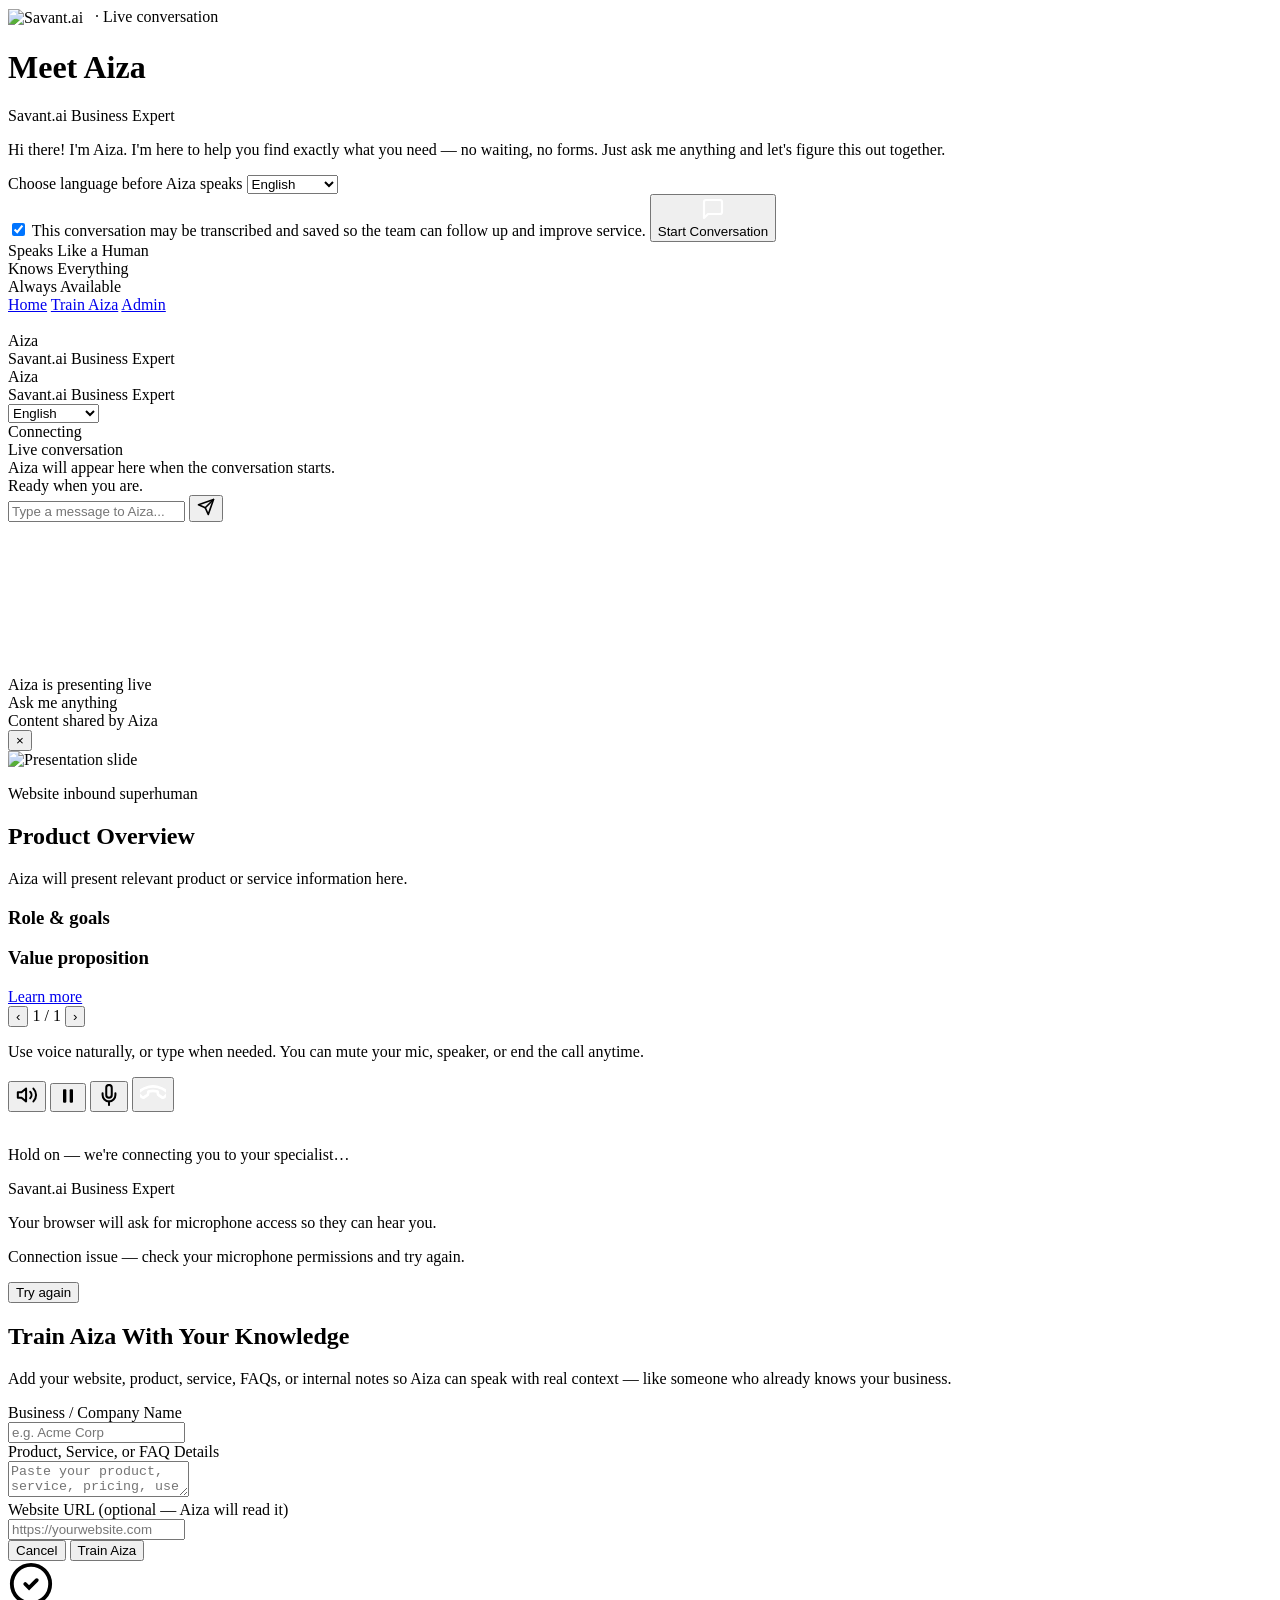
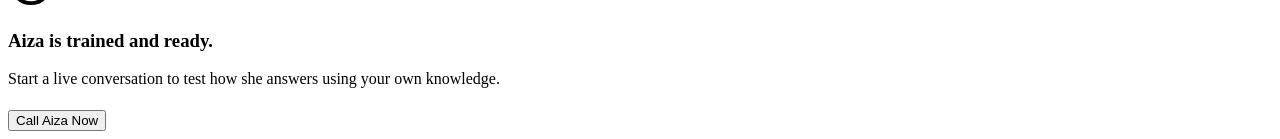
==== commit 73e93bc7: "Add 1mind-style presentation mode for services and overview asks. Trigger slide deck only on explici" ====
--- a/frontend/index.html
+++ b/frontend/index.html
@@ -9,6 +9,23 @@
 <!-- LiveKit Web SDK — handles mic + avatar video in LiveAvatar FULL mode -->
 <script src="https://cdn.jsdelivr.net/npm/livekit-client@2/dist/livekit-client.umd.min.js"></script>
 <link rel="stylesheet" href="/static/savant-light.css"/>
+<script>
+  /* Apply the minimal "modal-embed" mode as early as possible so the
+     dashboard chrome (top bar, labels, helper text, idle-badge, end-call
+     button, etc.) never paints when /call is loaded inside the homepage
+     docked side panel. */
+  (function () {
+    try {
+      var p = new URLSearchParams(location.search);
+      if (p.get('modal') === '1') {
+        document.documentElement.classList.add('modal-embed');
+        document.addEventListener('DOMContentLoaded', function () {
+          document.body.classList.add('modal-embed');
+        });
+      }
+    } catch (_) {}
+  })();
+</script>
 </head>
 <body class="call-page">
 
@@ -135,6 +152,7 @@
             <span id="avatar-presence-label">Ask me anything</span>
           </div>
           <section class="presentation-stage hidden" id="presentation-stage" aria-label="Product presentation">
+            <div class="presentation-shared-label" id="presentation-shared-label">Content shared by Aiza</div>
             <button class="presentation-close" type="button" onclick="closePresentation()" aria-label="Close presentation">×</button>
             <div class="slide-viewport">
               <img id="presentation-image" class="presentation-image hidden" alt="Presentation slide" />
@@ -351,6 +369,8 @@
 let liveavatarKeySet = false;
 
 // ═══════════════ INIT ═══════════════
+const isModalEmbed = urlParams.get('modal') === '1';
+
 window.addEventListener('load', async () => {
   if (isWidget) {
     document.body.classList.add('widget-mode');
@@ -367,6 +387,32 @@
   await initExperience();
   if (window.RehuCall) RehuCall.initAlivePersona('.av-frame');
   // Live idle preview only on homepage — call page starts preview after session to avoid conflicts
+
+  // When loaded inside the homepage docked panel, the user already clicked
+  // "Let's Talk" — auto-start the call (no landing screen, no Start button).
+  if (isModalEmbed) {
+    const consentCheck = document.getElementById('consent-check');
+    if (consentCheck) consentCheck.checked = true;
+    setTimeout(() => {
+      try { startCall(); } catch (e) { console.error('auto-start failed', e); }
+      try { window.parent?.postMessage({ type: 'sh:session_started' }, '*'); } catch (_) {}
+    }, 250);
+  }
+});
+
+// Receive cross-frame messages from the homepage panel host
+window.addEventListener('message', (e) => {
+  const msg = e.data;
+  if (!msg || typeof msg !== 'object') return;
+  if (msg.type === 'sh:language_change' && typeof msg.language === 'string') {
+    const code = msg.language.toLowerCase();
+    if (LANGUAGE_LABELS[code]) {
+      const live = document.getElementById('call-language-live');
+      if (live) live.value = code;
+      if (typeof switchCallLanguage === 'function') switchCallLanguage(code);
+      else { selectedLanguage = code; applyLanguageChoice(); }
+    }
+  }
 });
 
 window.addEventListener('pagehide', () => {
@@ -891,6 +937,7 @@
     lastUserIntentText = text;
     addMsg(role, text, { persist: true });
     maybeShowProductCard(text);
+    if (isPresentationActive() && !isPresentationTrigger(text)) schedulePresentationReturn(6000);
     maybePromptMeeting(text);
     captureLeadDetails(text);
   } else {
@@ -1011,10 +1058,19 @@
 }
 
 async function maybeShowProductCard(text, opts={}) {
-  if (!sessionId || !isProductIntent(text)) return;
-  if (opts.fromAssistant && !isPresentationCue(opts.cueText || text)) return;
+  if (!sessionId) return;
+  if (opts.fromAssistant) {
+    if (!isPresentationCue(opts.cueText || text)) return;
+    if (!isPresentationTrigger(lastUserIntentText || text)) return;
+  } else if (!isPresentationTrigger(text)) {
+    if (isPresentationActive() && !isPresentationTrigger(text)) {
+      schedulePresentationReturn(5000);
+    }
+    return;
+  }
   try {
-    const data = await fetch(`/api/sessions/${sessionId}/visual?topic=${encodeURIComponent(text)}`).then(r => r.ok ? r.json() : null);
+    const topic = opts.fromAssistant ? (lastUserIntentText || text) : text;
+    const data = await fetch(`/api/sessions/${sessionId}/visual?topic=${encodeURIComponent(topic)}`).then(r => r.ok ? r.json() : null);
     const card = data?.product_card;
     if (!card || card.id === activeProductCardId) return;
     activeProductCardId = card.id;
@@ -1022,8 +1078,16 @@
   } catch(e) {}
 }
 
+/** Only open the slide deck for explicit presentation asks — not pricing, features, etc. */
+function isPresentationTrigger(text) {
+  const t = String(text || '').toLowerCase();
+  return /\b(services?|overview|capabilities|walkthrough|presentation|offerings?)\b/.test(t)
+    || /\b(what do you (offer|do)|what can you (do|help)|tell me about (your )?(services?|product|company|offerings?))\b/.test(t)
+    || /\b(give me an overview|show me (your )?(services?|product|overview)|your services)\b/.test(t);
+}
+
 function isProductIntent(text) {
-  return /(product|service|pricing|price|cost|feature|overview|demo|solution|case stud|value|benefit|plan|package|offer)/i.test(text || '');
+  return isPresentationTrigger(text);
 }
 
 function renderProductCard(card) {
@@ -1061,7 +1125,14 @@
   stage.closest('.video-wrap')?.classList.add('presentation-mode');
   movePresenterToDock();
   presentationOpenedAt = Date.now();
-  schedulePresentationReturn(45000);
+  notifyPresentationState(true);
+  schedulePresentationReturn(25000);
+}
+
+function notifyPresentationState(active) {
+  try {
+    window.parent?.postMessage({ type: active ? 'sh:presenting' : 'sh:stopped_presenting' }, '*');
+  } catch (_) {}
 }
 
 function getCardSlideImages(card) {
@@ -1096,7 +1167,7 @@
   if (!presentationSlides.length) return;
   presentationSlideIndex = (presentationSlideIndex + direction + presentationSlides.length) % presentationSlides.length;
   renderActivePresentationSlide();
-  schedulePresentationReturn(45000);
+  schedulePresentationReturn(25000);
 }
 
 function renderList(id, items) {
@@ -1132,6 +1203,7 @@
   presentationSlideIndex = 0;
   renderActivePresentationSlide();
   movePresenterToStage();
+  notifyPresentationState(false);
   const poster = document.getElementById('call-poster');
   const video = document.getElementById('av-video');
   if (poster && (!video || video.style.opacity !== '1')) poster.classList.remove('hidden');
@@ -1169,7 +1241,7 @@
   return !!stage && !stage.classList.contains('hidden');
 }
 
-function schedulePresentationReturn(delay=45000) {
+function schedulePresentationReturn(delay=25000) {
   if (presentationReturnTimer) clearTimeout(presentationReturnTimer);
   presentationReturnTimer = setTimeout(() => {
     presentationReturnTimer = null;
@@ -1284,6 +1356,7 @@
       } else if (m.text !== openingText) {
         addMsg('ai', m.text || '', { persist: false });
         persistTranscriptLine('ai', m.text || '');
+        if (isPresentationCue(m.text)) maybeShowProductCard(lastUserIntentText || m.text, { fromAssistant: true, cueText: m.text });
       }
     }
     else if (m.type==='audio') playAudio(m.data);
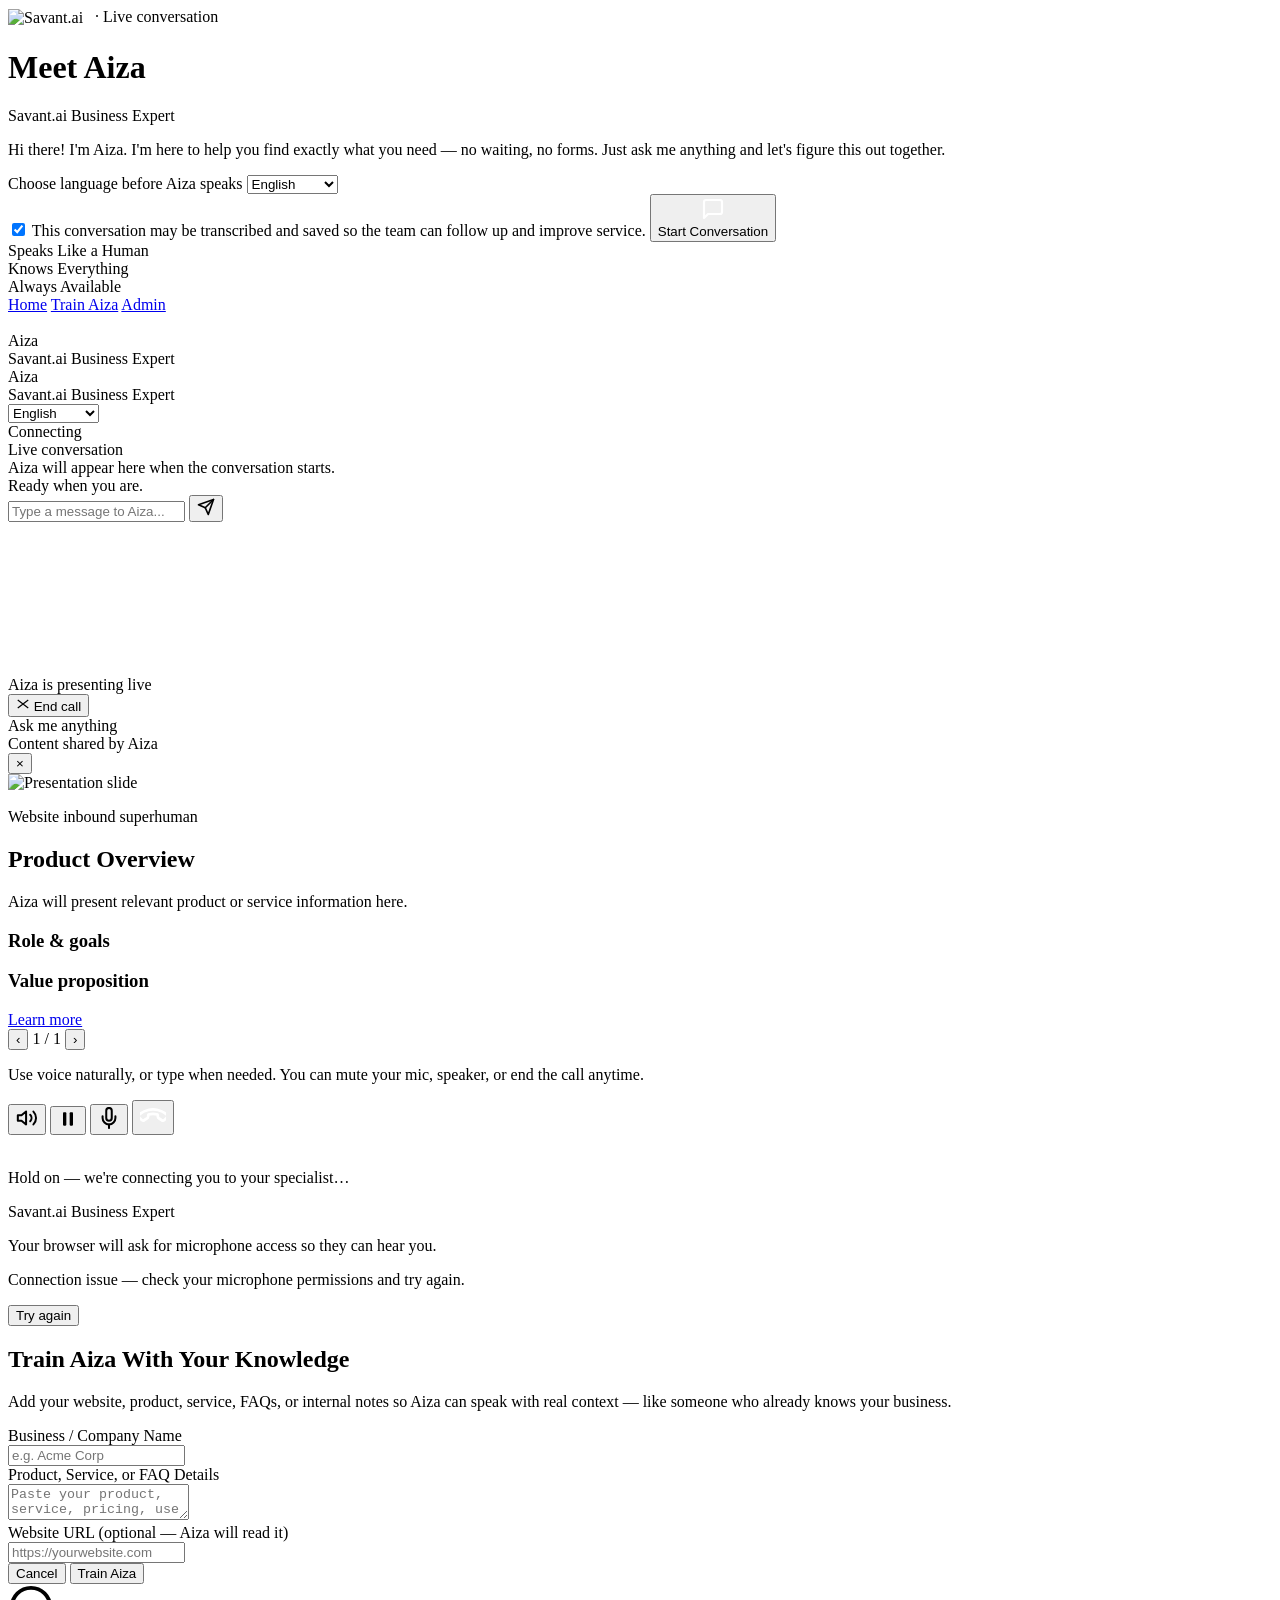
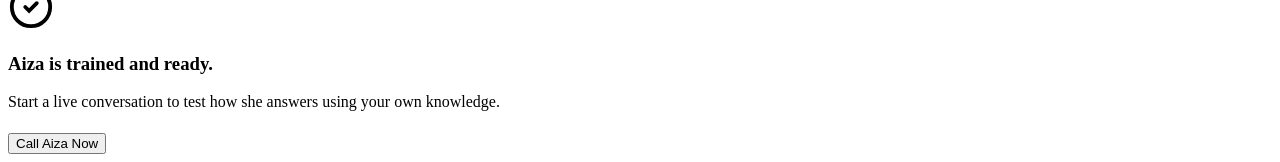
==== commit 89cca329: "Unify Train+Talk studio UX and harden live call flow Merge hero and training form into one card, add" ====
--- a/frontend/index.html
+++ b/frontend/index.html
@@ -8,7 +8,7 @@
 <link rel="apple-touch-icon" href="/static/savant-icon.svg"/>
 <!-- LiveKit Web SDK — handles mic + avatar video in LiveAvatar FULL mode -->
 <script src="https://cdn.jsdelivr.net/npm/livekit-client@2/dist/livekit-client.umd.min.js"></script>
-<link rel="stylesheet" href="/static/savant-light.css"/>
+<link rel="stylesheet" href="/static/savant-light.css?v=20260603"/>
 <script>
   /* Apply the minimal "modal-embed" mode as early as possible so the
      dashboard chrome (top bar, labels, helper text, idle-badge, end-call
@@ -17,7 +17,14 @@
   (function () {
     try {
       var p = new URLSearchParams(location.search);
-      if (p.get('modal') === '1') {
+      if (p.get('embed') === 'inline') {
+        document.documentElement.classList.add('inline-embed');
+        document.addEventListener('DOMContentLoaded', function () {
+          document.body.classList.add('inline-embed');
+          document.querySelector('.privacy-notice')?.remove();
+          document.querySelector('.chat-col')?.remove();
+        });
+      } else if (p.get('modal') === '1') {
         document.documentElement.classList.add('modal-embed');
         document.addEventListener('DOMContentLoaded', function () {
           document.body.classList.add('modal-embed');
@@ -147,6 +154,10 @@
             <span class="presenter-pulse"></span>
             <span>Aiza is presenting live</span>
           </div>
+          <button type="button" id="inline-embed-end" class="inline-embed-end" onclick="event.stopPropagation(); endCall();" aria-label="End call">
+            <svg width="14" height="14" viewBox="0 0 24 24" fill="none" stroke="currentColor" stroke-width="2"><path d="M3 5l18 14M21 5L3 19"/></svg>
+            End call
+          </button>
           <div class="avatar-idle-presence" aria-hidden="true">
             <span class="idle-orb"></span>
             <span id="avatar-presence-label">Ask me anything</span>
@@ -291,15 +302,15 @@
 let personaId   = new URLSearchParams(location.search).get('persona') || 'default';
 const urlParams = new URLSearchParams(location.search);
 const isWidget  = urlParams.get('widget') === '1';
+const callFlow  = urlParams.get('flow') || 'talk';
+const urlOpening = urlParams.get('opening') || '';
 let personaName = 'Aiza';
 let companyName = 'our company';
 let selectedLanguage = urlParams.get('lang') || 'en';
 let speakerEnabled = true;
-let openingFallbackTimer = null;
-let avatarSpeechSeen = false;
 let avatarAudioAttached = false;
 let micAutoPaused = false;
-let fallbackTtsActive = false;
+let avatarSpeakResumeTimer = null;
 let suppressVisitorAudioUntil = 0;
 let endingCall = false;
 let reconnectingAvatar = false;
@@ -307,7 +318,7 @@
 let livekitConnectSerial = 0;
 let demoTimerHandle = null;
 let demoTimerStarted = false;
-const fallbackAudioEls = new Set();
+let videoSyncTimer = null;
 const partialTranscriptEls = {};
 const transcriptSeen = new Set();
 let complianceSettings = null;
@@ -364,12 +375,32 @@
 };
 let roleTitle = 'Savant.ai Business Expert';
 let transcriptPending = null;
-let mediaRec    = null;
-let isRecording = false;
 let liveavatarKeySet = false;
 
 // ═══════════════ INIT ═══════════════
+const isInlineEmbed = urlParams.get('embed') === 'inline';
 const isModalEmbed = urlParams.get('modal') === '1';
+const isHostedEmbed = isModalEmbed || isInlineEmbed;
+const embedSlot = urlParams.get('slot') || '';
+const embedDebug = urlParams.get('debug') === '1';
+const embedTimings = { start: 0 };
+
+function logEmbedTiming(milestone) {
+  if (!embedDebug || !isInlineEmbed) return;
+  if (!embedTimings.start) embedTimings.start = performance.now();
+  const ms = Math.round(performance.now() - embedTimings.start);
+  console.log(`[Aiza embed] ${milestone} +${ms}ms`);
+}
+
+function postEmbedMessage(msg) {
+  if (!isHostedEmbed) return;
+  try { window.parent?.postMessage(msg, '*'); } catch (_) {}
+}
+
+function postTranscriptToParent(role, text, partial) {
+  if (!isInlineEmbed || !text) return;
+  postEmbedMessage({ type: 'sh:transcript', role, text, partial: !!partial });
+}
 
 window.addEventListener('load', async () => {
   if (isWidget) {
@@ -388,15 +419,19 @@
   if (window.RehuCall) RehuCall.initAlivePersona('.av-frame');
   // Live idle preview only on homepage — call page starts preview after session to avoid conflicts
 
-  // When loaded inside the homepage docked panel, the user already clicked
-  // "Let's Talk" — auto-start the call (no landing screen, no Start button).
-  if (isModalEmbed) {
+  // When loaded inside the homepage panel or an inline mock tile — auto-start.
+  if (isHostedEmbed) {
     const consentCheck = document.getElementById('consent-check');
     if (consentCheck) consentCheck.checked = true;
-    setTimeout(() => {
+    if (callFlow === 'builder') showBuilderReadyBanner();
+    if (isInlineEmbed) {
+      if (embedDebug) embedTimings.start = performance.now();
       try { startCall(); } catch (e) { console.error('auto-start failed', e); }
-      try { window.parent?.postMessage({ type: 'sh:session_started' }, '*'); } catch (_) {}
-    }, 250);
+    } else {
+      setTimeout(() => {
+        try { startCall(); } catch (e) { console.error('auto-start failed', e); }
+      }, callFlow === 'builder' ? 150 : 250);
+    }
   }
 });
 
@@ -412,6 +447,8 @@
       if (typeof switchCallLanguage === 'function') switchCallLanguage(code);
       else { selectedLanguage = code; applyLanguageChoice(); }
     }
+  } else if (msg.type === 'sh:end_call') {
+    if (sessionId && typeof endCall === 'function') endCall();
   }
 });
 
@@ -544,12 +581,57 @@
 }
 
 
+function showBuilderReadyBanner() {
+  if (document.getElementById('builder-ready-banner')) return;
+  const banner = document.createElement('div');
+  banner.id = 'builder-ready-banner';
+  banner.textContent = 'Your Super Human is ready';
+  document.body.appendChild(banner);
+  requestAnimationFrame(() => banner.classList.add('show'));
+  setTimeout(() => banner.classList.add('fade'), 1800);
+  setTimeout(() => banner.remove(), 2400);
+}
+
 function hideCallError() {
   const b = document.getElementById('call-error-banner');
   if (b) b.classList.add('hidden');
 }
 
+function reportCallFailure(msg) {
+  if (!isHostedEmbed) return;
+  postEmbedMessage({
+    type: 'sh:session_error',
+    slot: embedSlot,
+    message: msg || 'Could not start the session. Check your connection and try again.',
+  });
+}
+
+function parseSessionApiError(status, errBody) {
+  if (errBody) {
+    try {
+      const parsed = JSON.parse(errBody);
+      if (parsed.detail) {
+        const detail = typeof parsed.detail === 'string'
+          ? parsed.detail
+          : Array.isArray(parsed.detail)
+            ? parsed.detail.map((d) => d.msg || d).join('; ')
+            : String(parsed.detail);
+        return detail;
+      }
+    } catch (_) {}
+    const snippet = errBody.trim().slice(0, 160);
+    if (snippet && snippet !== 'Internal Server Error') {
+      return `Connection failed (HTTP ${status}: ${snippet})`;
+    }
+  }
+  return `Connection failed (HTTP ${status}). Please try again.`;
+}
+
 function showCallError(msg) {
+  if (isHostedEmbed) {
+    abortCallSetup(msg);
+    return;
+  }
   const b = document.getElementById('call-error-banner');
   const m = document.getElementById('call-error-msg');
   if (m && msg) m.textContent = msg;
@@ -560,6 +642,31 @@
   resetBtn();
 }
 
+async function abortCallSetup(msg) {
+  const sid = sessionId;
+  sessionId = null;
+  endingCall = true;
+  reconnectingAvatar = false;
+  if (videoSyncTimer) { clearInterval(videoSyncTimer); videoSyncTimer = null; }
+  if (livekitRoom) { try { await livekitRoom.disconnect(); } catch (e) {} livekitRoom = null; }
+  if (sid) fetch(`/api/sessions/${sid}`, { method: 'DELETE' }).catch(() => {});
+  clearInlineVideoMask();
+  if (isInlineEmbed) {
+    const call = document.getElementById('call-screen');
+    const landing = document.getElementById('landing');
+    if (call) call.style.display = 'none';
+    if (landing) landing.style.display = 'none';
+    const poster = document.getElementById('call-poster');
+    if (poster) poster.classList.remove('hidden');
+    const stage = document.getElementById('avatar-stage');
+    if (stage) stage.classList.remove('avatar-connecting');
+  }
+  endingCall = false;
+  reportCallFailure(msg);
+  if (window.RehuCall) RehuCall.hideConnectOverlay();
+  resetBtn();
+}
+
 
 // ═══════════════ START CALL ═══════════════
 async function startCall() {
@@ -577,15 +684,33 @@
   btn.disabled = true;
   btn.innerHTML = `<div class="ph"><div class="spinner" style="width:22px;height:22px;border-width:2px;border-top-color:#fff;border-color:rgba(255,255,255,.3)"></div></div><span>Connecting…</span>`;
 
-  if (window.RehuPersonaLive) {
+  if (window.RehuPersonaLive && !isHostedEmbed) {
     await RehuPersonaLive.stop();
     await new Promise((r) => setTimeout(r, 400));
   }
 
-  if (window.RehuCall) RehuCall.showConnectOverlay(personaName);
+  if (window.RehuCall && !isHostedEmbed) {
+    RehuCall.showConnectOverlay(personaName);
+  }
   closePresentation();
-  RehuCall?.transitionToCall();
+  if (isInlineEmbed) {
+    postEmbedMessage({ type: 'sh:connecting', slot: embedSlot });
+    const poster = document.getElementById('call-poster');
+    if (poster) poster.classList.remove('hidden');
+    const landing = document.getElementById('landing');
+    const call = document.getElementById('call-screen');
+    if (landing) landing.style.display = 'none';
+    if (call) {
+      call.style.display = 'block';
+      call.classList.remove('fade-in');
+    }
+    const stage = document.getElementById('avatar-stage');
+    if (stage) stage.classList.add('avatar-connecting');
+  } else {
+    RehuCall?.transitionToCall();
+  }
   applyLanguageChoice();
+  if (isInlineEmbed && embedDebug) logEmbedTiming('embed_start');
 
   try {
     const urlUserId    = urlParams.get('user_id') || '';
@@ -593,43 +718,60 @@
     const urlUserStage = urlParams.get('user_stage') || '';
     const urlPage      = urlParams.get('page') || '';
 
-    const res = await fetch('/api/sessions', {
-      method:'POST', headers:{'Content-Type':'application/json'},
-      body: JSON.stringify({
-        persona_id: personaId,
-        language: selectedLanguage,
-        user_id:      urlUserId    || undefined,
-        user_plan:    urlUserPlan  || undefined,
-        user_stage:   urlUserStage || undefined,
-        page_context: urlPage      || undefined,
-        metadata: {
-          widget: isWidget,
-          widget_mode: isWidget,
-          source_page: location.href,
-          user_agent: navigator.userAgent,
-          user: {
-            id:    urlUserId    || undefined,
-            plan:  urlUserPlan  || undefined,
-            stage: urlUserStage || undefined,
-            page:  urlPage      || undefined,
-          },
-          consent: {
-            accepted: !!consentCheck?.checked,
-            text: document.getElementById('consent-copy')?.textContent || '',
-            accepted_at: new Date().toISOString(),
-            store_audio: !!complianceSettings?.store_audio,
-          },
+    const sessionBody = JSON.stringify({
+      persona_id: personaId,
+      language: selectedLanguage,
+      opening_override: urlOpening || undefined,
+      user_id:      urlUserId    || undefined,
+      user_plan:    urlUserPlan  || undefined,
+      user_stage:   urlUserStage || undefined,
+      page_context: urlPage      || undefined,
+      metadata: {
+        widget: isWidget,
+        widget_mode: isWidget,
+        flow: callFlow,
+        source_page: location.href,
+        user_agent: navigator.userAgent,
+        user: {
+          id:    urlUserId    || undefined,
+          plan:  urlUserPlan  || undefined,
+          stage: urlUserStage || undefined,
+          page:  urlPage      || undefined,
         },
-      }),
+        consent: {
+          accepted: !!consentCheck?.checked,
+          text: document.getElementById('consent-copy')?.textContent || '',
+          accepted_at: new Date().toISOString(),
+          store_audio: !!complianceSettings?.store_audio,
+        },
+      },
     });
-    if (!res.ok) throw new Error('HTTP '+res.status);
+
+    let res = null;
+    for (let attempt = 0; attempt < 3; attempt++) {
+      res = await fetch('/api/sessions', {
+        method: 'POST',
+        headers: { 'Content-Type': 'application/json' },
+        body: sessionBody,
+      });
+      if (res.ok || ![502, 503, 429].includes(res.status) || attempt === 2) break;
+      await new Promise((r) => setTimeout(r, 700 * (attempt + 1)));
+    }
+    if (!res.ok) {
+      const errBody = await res.text().catch(() => '');
+      throw new Error(parseSessionApiError(res.status, errBody));
+    }
     const data = await res.json();
+    const openingLine = urlOpening || data.opening_text || '';
+
+    if (isHostedEmbed && window.RehuCall) RehuCall.hideConnectOverlay();
 
     sessionId   = data.session_id;
     personaName = data.persona_name || personaName;
-    sessionMode = data.mode || 'voice_only';
+    sessionMode = data.mode || 'liveavatar';
     selectedLanguage = data.language || selectedLanguage;
     applyLanguageChoice();
+    if (isInlineEmbed && embedDebug) logEmbedTiming('session_created');
 
     setNames(personaName);
     document.getElementById('cs-co').textContent = roleSubtitle();
@@ -639,44 +781,97 @@
       chip.dataset.demo = '1';
     }
 
-    if (sessionMode==='liveavatar' && data.livekit_url && data.livekit_client_token) {
+    if (sessionMode === 'liveavatar' && data.livekit_url && data.livekit_client_token) {
       try {
         await connectLiveKit(data.livekit_url, data.livekit_client_token);
-        scheduleOpeningFallback(data.opening_text || '');
       } catch (lkErr) {
         console.error(lkErr);
-        showCallError('Connection issue — retry or check microphone permissions.');
+        await abortCallSetup('LiveAvatar could not connect. Please try again.');
         return;
       }
-    } else if (sessionMode === 'voice_only' && liveavatarKeySet) {
-      showCallError('Connection issue — could not start video session. Please try again.');
+    } else {
+      const msg = data.detail
+        || 'LiveAvatar could not start. Check your API key and try again.';
+      await abortCallSetup(msg);
       return;
-    } else {
-      await connectVoiceWS(data.opening_text||'');
-      if (window.RehuCall) RehuCall.hideConnectOverlay();
     }
     maybeStartDemoTimer();
+    if (isHostedEmbed) {
+      if (isInlineEmbed) clearInlineVideoMask();
+      postEmbedMessage({ type: 'sh:session_started', slot: embedSlot });
+    }
   } catch(e) {
     console.error(e);
-    showCallError('Connection issue — retry or check microphone permissions.');
+    const detail = e?.message ? String(e.message) : '';
+    await abortCallSetup(detail || 'Connection issue — retry or check microphone permissions.');
   }
 }
 
 // ═══════════════ LIVEKIT (LiveAvatar FULL mode) ═══════════════
+function clearInlineVideoMask() {
+  document.getElementById('avatar-stage')?.classList.remove('avatar-connecting');
+  document.querySelector('.privacy-notice')?.remove();
+}
+
+function syncAttachAllVideoTracks() {
+  if (!livekitRoom) return false;
+  let sawVideo = false;
+  for (const participant of livekitRoom.remoteParticipants.values()) {
+    const pubs = participant.videoTrackPublications
+      ? [...participant.videoTrackPublications.values()]
+      : [...participant.trackPublications.values()].filter((p) => p.kind === 'video');
+    for (const pub of pubs) {
+      if (pub.track) {
+        attachAvatarVideo(pub.track);
+        sawVideo = true;
+      } else if (typeof pub.setSubscribed === 'function') {
+        try { pub.setSubscribed(true); } catch (_) {}
+      }
+    }
+  }
+  const v = document.getElementById('av-video');
+  return sawVideo || !!(v && v.videoWidth > 0);
+}
+
+function startVideoSyncLoop() {
+  if (videoSyncTimer) clearInterval(videoSyncTimer);
+  let attempts = 0;
+  const intervalMs = isInlineEmbed ? 600 : 400;
+  const maxAttempts = isInlineEmbed ? 40 : 50;
+  videoSyncTimer = setInterval(() => {
+    if (!sessionId || endingCall) {
+      clearInterval(videoSyncTimer);
+      videoSyncTimer = null;
+      return;
+    }
+    if (syncAttachAllVideoTracks() || ++attempts > maxAttempts) {
+      clearInterval(videoSyncTimer);
+      videoSyncTimer = null;
+    }
+  }, intervalMs);
+}
+
 function attachAvatarVideo(track) {
   if (!track || track.kind !== 'video') return;
   const v = document.getElementById('av-video');
   if (!v) return;
+  try { track.detach(v); } catch (_) {}
   track.attach(v);
   v.style.opacity = '1';
   v.style.display = 'block';
+  v.muted = true;
   const poster = document.getElementById('call-poster');
   if (poster) poster.classList.add('hidden');
   v.play().catch(() => {});
   reconnectingAvatar = false;
+  clearInlineVideoMask();
   setAvatarPresence('ready');
   setChip('listening');
   if (window.RehuCall) RehuCall.hideConnectOverlay();
+  if (isInlineEmbed) {
+    postEmbedMessage({ type: 'sh:video_ready', slot: embedSlot });
+  }
+  if (isInlineEmbed && embedDebug) logEmbedTiming('video_ready');
 }
 
 function attachAvatarAudio(track) {
@@ -688,16 +883,14 @@
   }
   avatarAudioEl = track.attach();
   avatarAudioAttached = true;
-  if (openingFallbackTimer) {
-    clearTimeout(openingFallbackTimer);
-    openingFallbackTimer = null;
-  }
   if (window.speechSynthesis) window.speechSynthesis.cancel();
   avatarAudioEl.autoplay = true;
   avatarAudioEl.playsInline = true;
   avatarAudioEl.muted = !speakerEnabled;
   avatarAudioEl.style.cssText = 'position:fixed;left:-9999px;width:1px;height:1px;opacity:0';
   document.body.appendChild(avatarAudioEl);
+  if (isInlineEmbed) clearInlineVideoMask();
+  if (window.RehuCall) RehuCall.hideConnectOverlay();
   const playAudio = async () => {
     try {
       if (livekitRoom) await livekitRoom.startAudio();
@@ -735,6 +928,13 @@
     if (track.kind === 'audio') attachAvatarAudio(track);
   });
 
+  livekitRoom.on(LC.RoomEvent.TrackPublished, (pub, participant) => {
+    if (pub?.kind === 'video' && pub.track) attachAvatarVideo(pub.track);
+    else if (pub?.kind === 'video' && typeof pub.setSubscribed === 'function') {
+      try { pub.setSubscribed(true); } catch (_) {}
+    }
+  });
+
   livekitRoom.on(LC.RoomEvent.TrackUnsubscribed, (track) => {
     if (track?.kind === 'video' && sessionId && !endingCall) {
       handleAvatarDisconnect('avatar_video_unsubscribed');
@@ -757,8 +957,13 @@
 
   await livekitRoom.connect(lkUrl, lkToken, { autoSubscribe: true });
   console.log('✓ LiveKit connected, room state:', livekitRoom.state);
+  if (isInlineEmbed && embedDebug) logEmbedTiming('livekit_connected');
 
   attachRemoteTracks(livekitRoom, LC);
+  if (isInlineEmbed) {
+    clearInlineVideoMask();
+    startVideoSyncLoop();
+  }
 
   try {
     await livekitRoom.startAudio();
@@ -767,16 +972,23 @@
   }
 
   await enableMic();
+  syncAttachAllVideoTracks();
 
   setTimeout(() => {
     if (connectSerial !== livekitConnectSerial || !sessionId) return;
+    syncAttachAllVideoTracks();
     if (window.RehuCall) RehuCall.hideConnectOverlay();
     const v = document.getElementById('av-video');
-    if (v && v.style.opacity !== '1') {
-      showCallError('Connection issue — video did not load. Check microphone permissions and try again.');
-      if (livekitRoom) { try { livekitRoom.disconnect(); } catch (e) {} livekitRoom = null; }
-    }
-  }, 12000);
+    const hasVideo = v && v.videoWidth > 0;
+    if (!hasVideo && !avatarAudioAttached) {
+      const msg = 'Video did not load. Check your connection and try again.';
+      abortCallSetup(msg);
+      return;
+    }
+    if (!hasVideo && avatarAudioAttached) {
+      startVideoSyncLoop();
+    }
+  }, 18000);
 }
 
 function setAvatarPresence(state, message = '') {
@@ -860,9 +1072,20 @@
     updateMicUI();
     if (window.RehuCall) RehuCall.hideConnectOverlay();
     console.log('✓ Mic published — real-time conversation active');
+    if (isInlineEmbed) {
+      postEmbedMessage({ type: 'sh:mic_ready', slot: embedSlot });
+    }
+    if (isInlineEmbed && embedDebug) logEmbedTiming('mic_ready');
   } catch(e) {
     console.warn('Mic access denied:', e);
     if (window.RehuCall) RehuCall.hideConnectOverlay();
+    if (isInlineEmbed) {
+      postEmbedMessage({
+        type: 'sh:mic_denied',
+        slot: embedSlot,
+        message: 'Allow microphone to talk to Aiza.',
+      });
+    }
   }
 }
 
@@ -876,11 +1099,6 @@
   }
   switch(evt.event_type) {
     case 'avatar.speak_started':
-      avatarSpeechSeen = true;
-      if (openingFallbackTimer) {
-        clearTimeout(openingFallbackTimer);
-        openingFallbackTimer = null;
-      }
       autoPauseMicForAiza();
       setChip('speaking'); cs.classList.add('aiza-speaks'); break;
     case 'avatar.speak_ended':
@@ -913,6 +1131,7 @@
 }
 
 function updatePartialTranscript(role, text) {
+  postTranscriptToParent(role, text, true);
   const w = document.getElementById('transcript');
   if (!w || !text) return;
   hideTranscriptEmpty();
@@ -929,6 +1148,7 @@
 }
 
 function finalizeTranscript(role, text) {
+  postTranscriptToParent(role, text, false);
   const partial = partialTranscriptEls[role];
   if (partial?.isConnected) partial.remove();
   partialTranscriptEls[role] = null;
@@ -968,23 +1188,30 @@
 async function autoPauseMicForAiza() {
   if (!micEnabled || micAutoPaused) return;
   micAutoPaused = true;
-  suppressVisitorAudioUntil = Date.now() + 1200;
+  suppressVisitorAudioUntil = Date.now() + 600;
   if (livekitRoom) {
     try { await livekitRoom.localParticipant.setMicrophoneEnabled(false); } catch(e){}
-  } else {
-    stopVoiceRec();
-  }
+  }
+  if (avatarSpeakResumeTimer) clearTimeout(avatarSpeakResumeTimer);
+  avatarSpeakResumeTimer = setTimeout(() => {
+    avatarSpeakResumeTimer = null;
+    resumeMicAfterAiza();
+    setChip('listening');
+    document.getElementById('call-screen')?.classList.remove('aiza-speaks');
+  }, 5000);
 }
 
 async function resumeMicAfterAiza() {
+  if (avatarSpeakResumeTimer) {
+    clearTimeout(avatarSpeakResumeTimer);
+    avatarSpeakResumeTimer = null;
+  }
   if (!micAutoPaused) return;
   micAutoPaused = false;
-  suppressVisitorAudioUntil = Date.now() + 900;
+  suppressVisitorAudioUntil = Date.now() + 400;
   if (!micEnabled) return;
   if (livekitRoom) {
     try { await livekitRoom.localParticipant.setMicrophoneEnabled(true); } catch(e){}
-  } else if (!fallbackTtsActive) {
-    startVoiceRec();
   }
 }
 
@@ -1005,7 +1232,6 @@
   if (off) off.style.display = speakerEnabled ? 'none' : '';
   if (btn) btn.classList.toggle('muted', !speakerEnabled);
   if (avatarAudioEl) avatarAudioEl.muted = !speakerEnabled;
-  fallbackAudioEls.forEach((audio) => { audio.muted = !speakerEnabled; });
   if (!speakerEnabled && window.speechSynthesis) window.speechSynthesis.cancel();
 }
 
@@ -1013,9 +1239,6 @@
   micEnabled = !micEnabled;
   if (livekitRoom) {
     try { await livekitRoom.localParticipant.setMicrophoneEnabled(micEnabled && !micAutoPaused); } catch(e){}
-  } else {
-    // voice-only fallback
-    micEnabled ? startVoiceRec() : stopVoiceRec();
   }
   updateMicUI();
 }
@@ -1314,101 +1537,6 @@
   } catch(e) {}
 }
 
-function scheduleOpeningFallback(openingText) {
-  if (!openingText || !window.speechSynthesis) return;
-  avatarSpeechSeen = false;
-  if (openingFallbackTimer) clearTimeout(openingFallbackTimer);
-  openingFallbackTimer = setTimeout(() => {
-    openingFallbackTimer = null;
-    if (!sessionId || avatarSpeechSeen || avatarAudioAttached || sessionMode === 'liveavatar' || !speakerEnabled) return;
-    speakBrowserFallback(openingText);
-  }, 4500);
-}
-
-function speakBrowserFallback(text) {
-  if (!text || !window.speechSynthesis || !speakerEnabled) return;
-  const utterance = new SpeechSynthesisUtterance(text);
-  utterance.lang = SPEECH_LANGS[selectedLanguage] || 'en-US';
-  utterance.rate = selectedLanguage === 'zh' ? 0.92 : 0.96;
-  window.speechSynthesis.cancel();
-  window.speechSynthesis.speak(utterance);
-}
-
-// ═══════════════ VOICE-ONLY FALLBACK ═══════════════
-async function connectVoiceWS(openingText) {
-  const proto = location.protocol==='https:'?'wss:':'ws:';
-  wsConn = new WebSocket(`${proto}//${location.host}/ws/voice/${sessionId}`);
-  wsConn.onopen = () => {
-    setTimeout(()=>wsConn?.readyState===1 && wsConn.send(JSON.stringify({type:'start_demo'})), 400);
-    setChip('listening');
-    startVoiceRec(); // auto-start continuous mic
-  };
-  wsConn.onmessage = e => {
-    const m = JSON.parse(e.data);
-    if (m.type==='transcript') {
-      const role = m.role==='assistant'?'ai':'me';
-      if (role === 'me') {
-        if (shouldSuppressVisitorTranscript()) return;
-        addMsg(role, m.text, { persist: true });
-        maybeShowProductCard(m.text || '');
-        maybePromptMeeting(m.text || '');
-        captureLeadDetails(m.text || '');
-      } else if (m.text !== openingText) {
-        addMsg('ai', m.text || '', { persist: false });
-        persistTranscriptLine('ai', m.text || '');
-        if (isPresentationCue(m.text)) maybeShowProductCard(lastUserIntentText || m.text, { fromAssistant: true, cueText: m.text });
-      }
-    }
-    else if (m.type==='audio') playAudio(m.data);
-    else if (m.type==='status') {
-      const s = (m.message||'').toLowerCase();
-      setChip(s.includes('speak')?'speaking':s.includes('think')?'thinking':'listening');
-    }
-  };
-  wsConn.onclose = () => { if(sessionId) endCall(); };
-}
-
-async function startVoiceRec() {
-  if (isRecording) return;
-  try {
-    const stream = await navigator.mediaDevices.getUserMedia({audio:{echoCancellation:true,noiseSuppression:true,autoGainControl:true}});
-    mediaRec = new MediaRecorder(stream, {mimeType:'audio/webm'});
-    mediaRec.ondataavailable = e => {
-      if (e.data.size>0 && wsConn?.readyState===1 && micEnabled) {
-        const rd = new FileReader();
-        rd.onloadend = () => wsConn.send(JSON.stringify({type:'audio',data:rd.result.split(',')[1]}));
-        rd.readAsDataURL(e.data);
-      }
-    };
-    mediaRec.start(300);
-    isRecording = true;
-  } catch(e) { console.warn('Mic denied for voice mode'); }
-}
-
-function stopVoiceRec() {
-  if (!isRecording||!mediaRec) return;
-  mediaRec.stop(); mediaRec.stream?.getTracks().forEach(t=>t.stop()); isRecording=false;
-}
-
-function playAudio(b64) {
-  fallbackTtsActive = true;
-  autoPauseMicForAiza();
-  const url = URL.createObjectURL(new Blob([Uint8Array.from(atob(b64),c=>c.charCodeAt(0))],{type:'audio/mpeg'}));
-  const a   = new Audio(url);
-  a.muted = !speakerEnabled;
-  fallbackAudioEls.add(a);
-  a.onended = () => {
-    URL.revokeObjectURL(url);
-    fallbackAudioEls.delete(a);
-    fallbackTtsActive = false;
-    resumeMicAfterAiza();
-  };
-  a.play().catch(()=>{
-    fallbackTtsActive = false;
-    resumeMicAfterAiza();
-  });
-}
-
 // ═══════════════ DEMO TIMER (homepage round-trip) ═══════════════
 function maybeStartDemoTimer() {
   if (demoTimerStarted) return;
@@ -1430,23 +1558,21 @@
   const sid = sessionId; sessionId = null;
   endingCall = true;
   reconnectingAvatar = false;
+  if (videoSyncTimer) { clearInterval(videoSyncTimer); videoSyncTimer = null; }
   if (livekitRoom) { try{await livekitRoom.disconnect();}catch(e){} livekitRoom=null; }
-  if (wsConn)      { try{wsConn.send(JSON.stringify({type:'end'}));wsConn.close();}catch(e){} wsConn=null; }
-  stopVoiceRec();
-  if (openingFallbackTimer) { clearTimeout(openingFallbackTimer); openingFallbackTimer = null; }
+  if (wsConn)      { try{wsConn.close();}catch(e){} wsConn=null; }
   if (window.speechSynthesis) window.speechSynthesis.cancel();
-  fallbackAudioEls.forEach((audio) => { try { audio.pause(); } catch(e) {} });
-  fallbackAudioEls.clear();
   if (avatarAudioEl) { avatarAudioEl.remove(); avatarAudioEl = null; }
   avatarAudioAttached = false;
   micAutoPaused = false;
-  fallbackTtsActive = false;
   const v = document.getElementById('av-video');
   if (v) { try{v.srcObject=null;}catch(e){} v.style.opacity = '0'; }
   document.getElementById('call-screen').classList.remove('aiza-speaks');
   if (sid) fetch(`/api/sessions/${sid}`,{method:'DELETE'}).catch(()=>{});
-  document.getElementById('call-screen').style.display = 'none';
-  document.getElementById('landing').style.display     = 'grid';
+  if (!isHostedEmbed) {
+    document.getElementById('call-screen').style.display = 'none';
+    document.getElementById('landing').style.display     = 'grid';
+  }
   document.getElementById('transcript').innerHTML = '<div class="transcript-empty" id="transcript-empty">Aiza will appear here when the conversation starts.</div>';
   Object.keys(partialTranscriptEls).forEach(k => partialTranscriptEls[k] = null);
   transcriptSeen.clear();
@@ -1481,8 +1607,8 @@
   if (demoTimerHandle) { clearTimeout(demoTimerHandle); demoTimerHandle = null; }
   if (isWidget) {
     window.parent.postMessage({ type: 'sh:session_ended' }, '*');
-  } else if (urlParams.get('modal') === '1') {
-    try { window.parent?.postMessage({ type: 'sh:session_ended' }, '*'); } catch (_) {}
+  } else if (isHostedEmbed) {
+    postEmbedMessage({ type: 'sh:session_ended', slot: embedSlot });
     return;
   } else if (urlParams.get('demo') === '1') {
     const nm = urlParams.get('name') || '';
